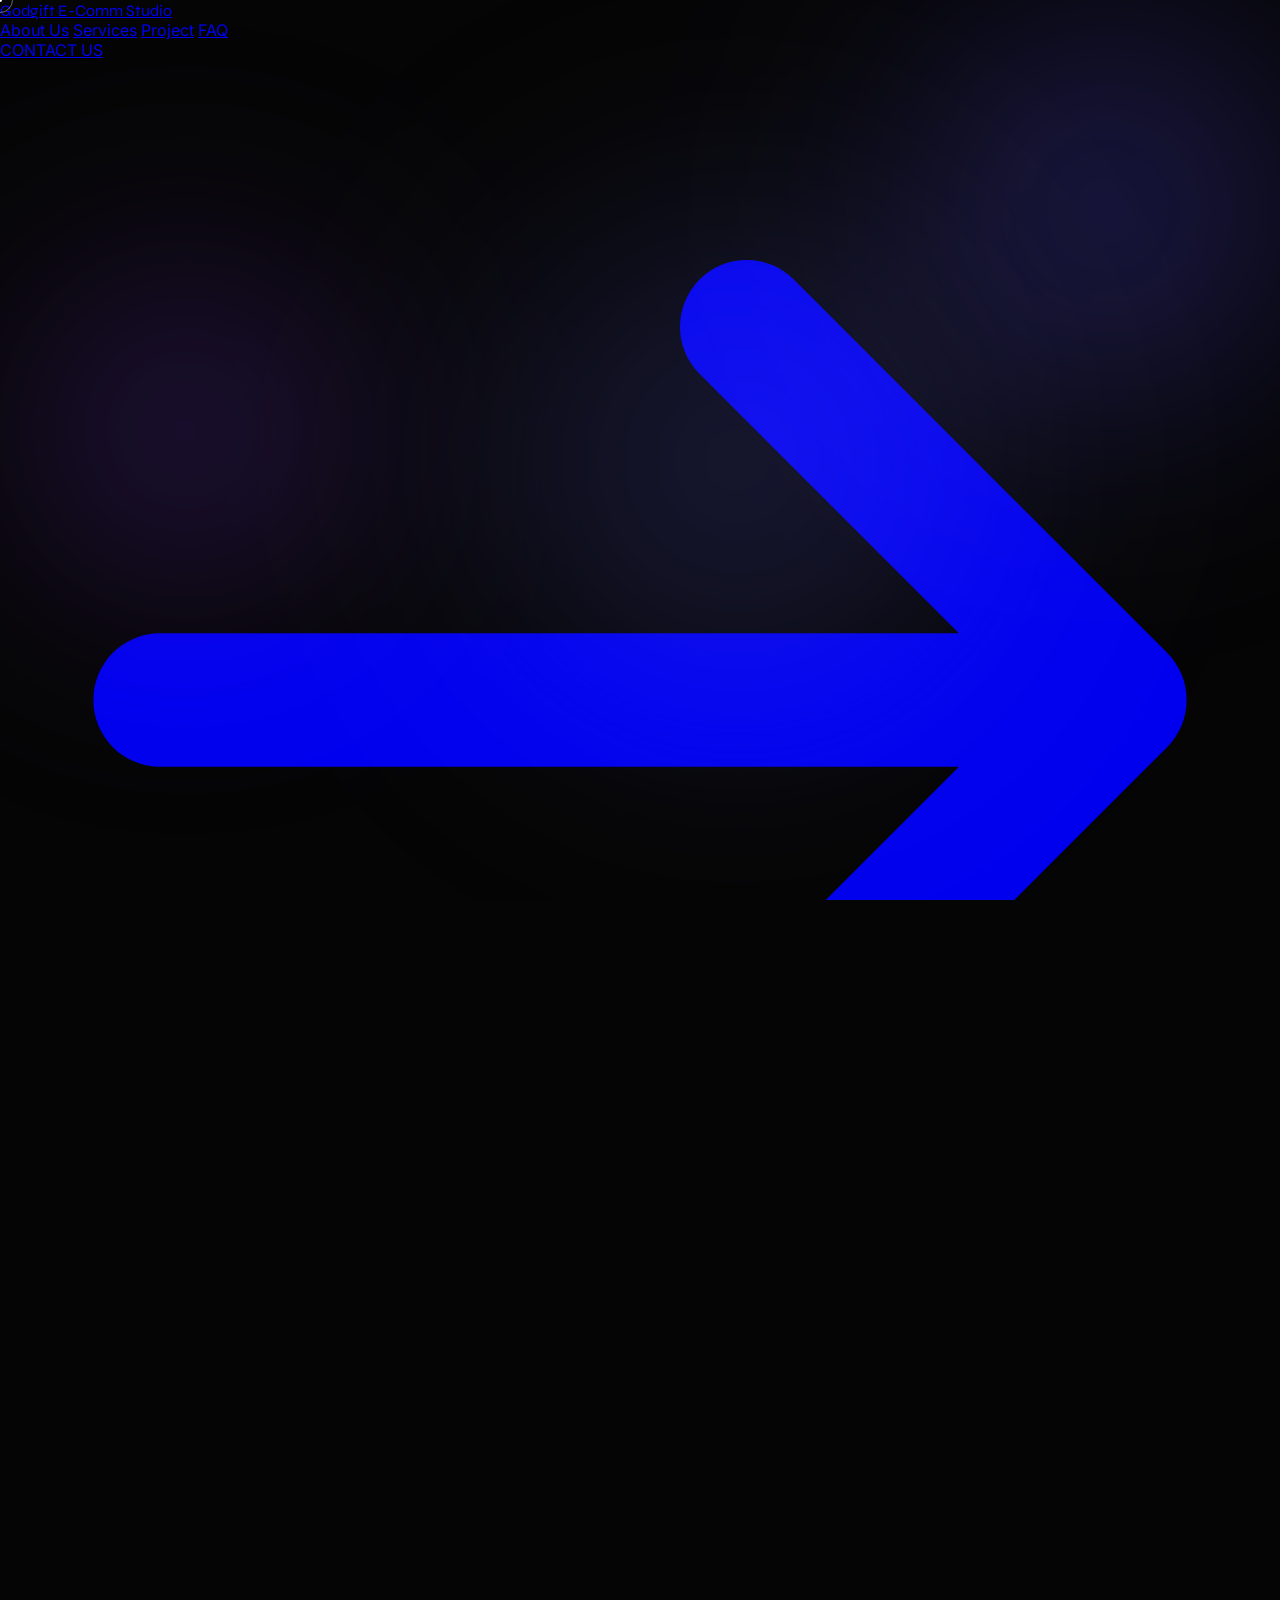
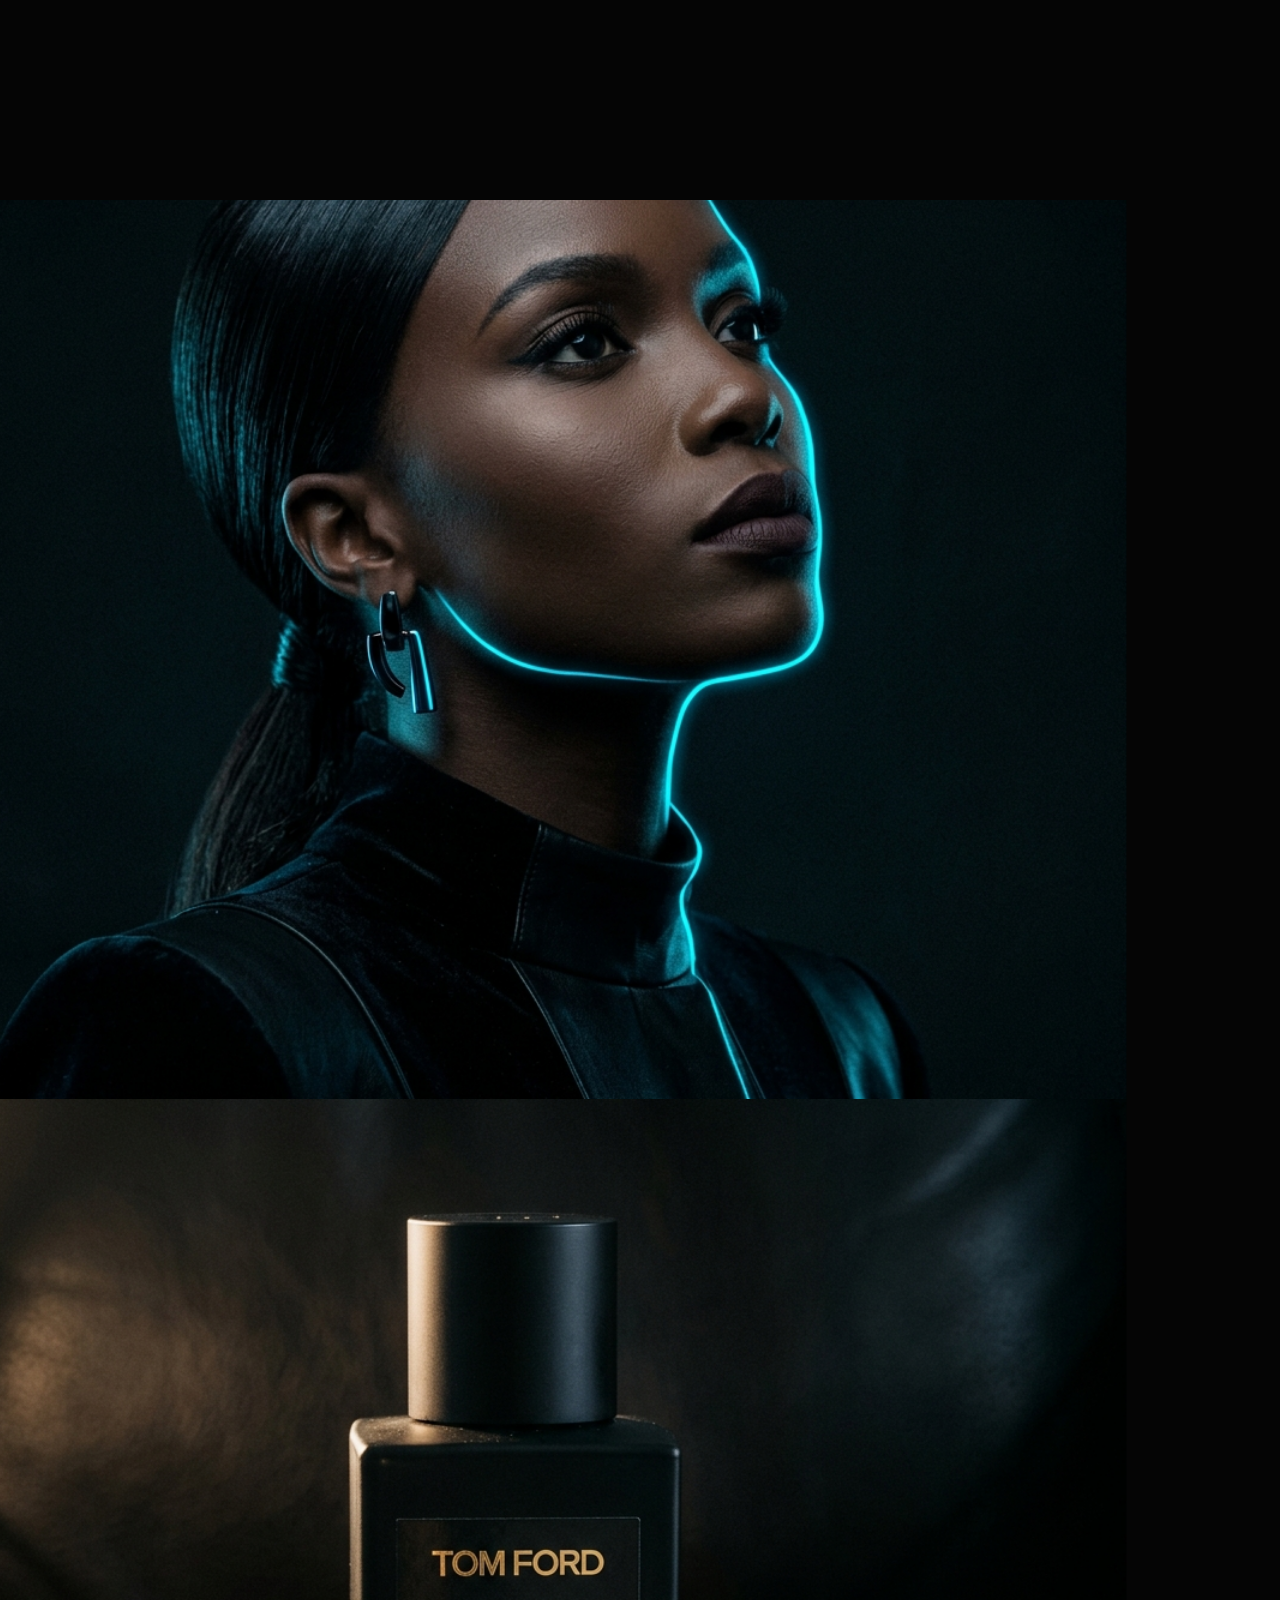
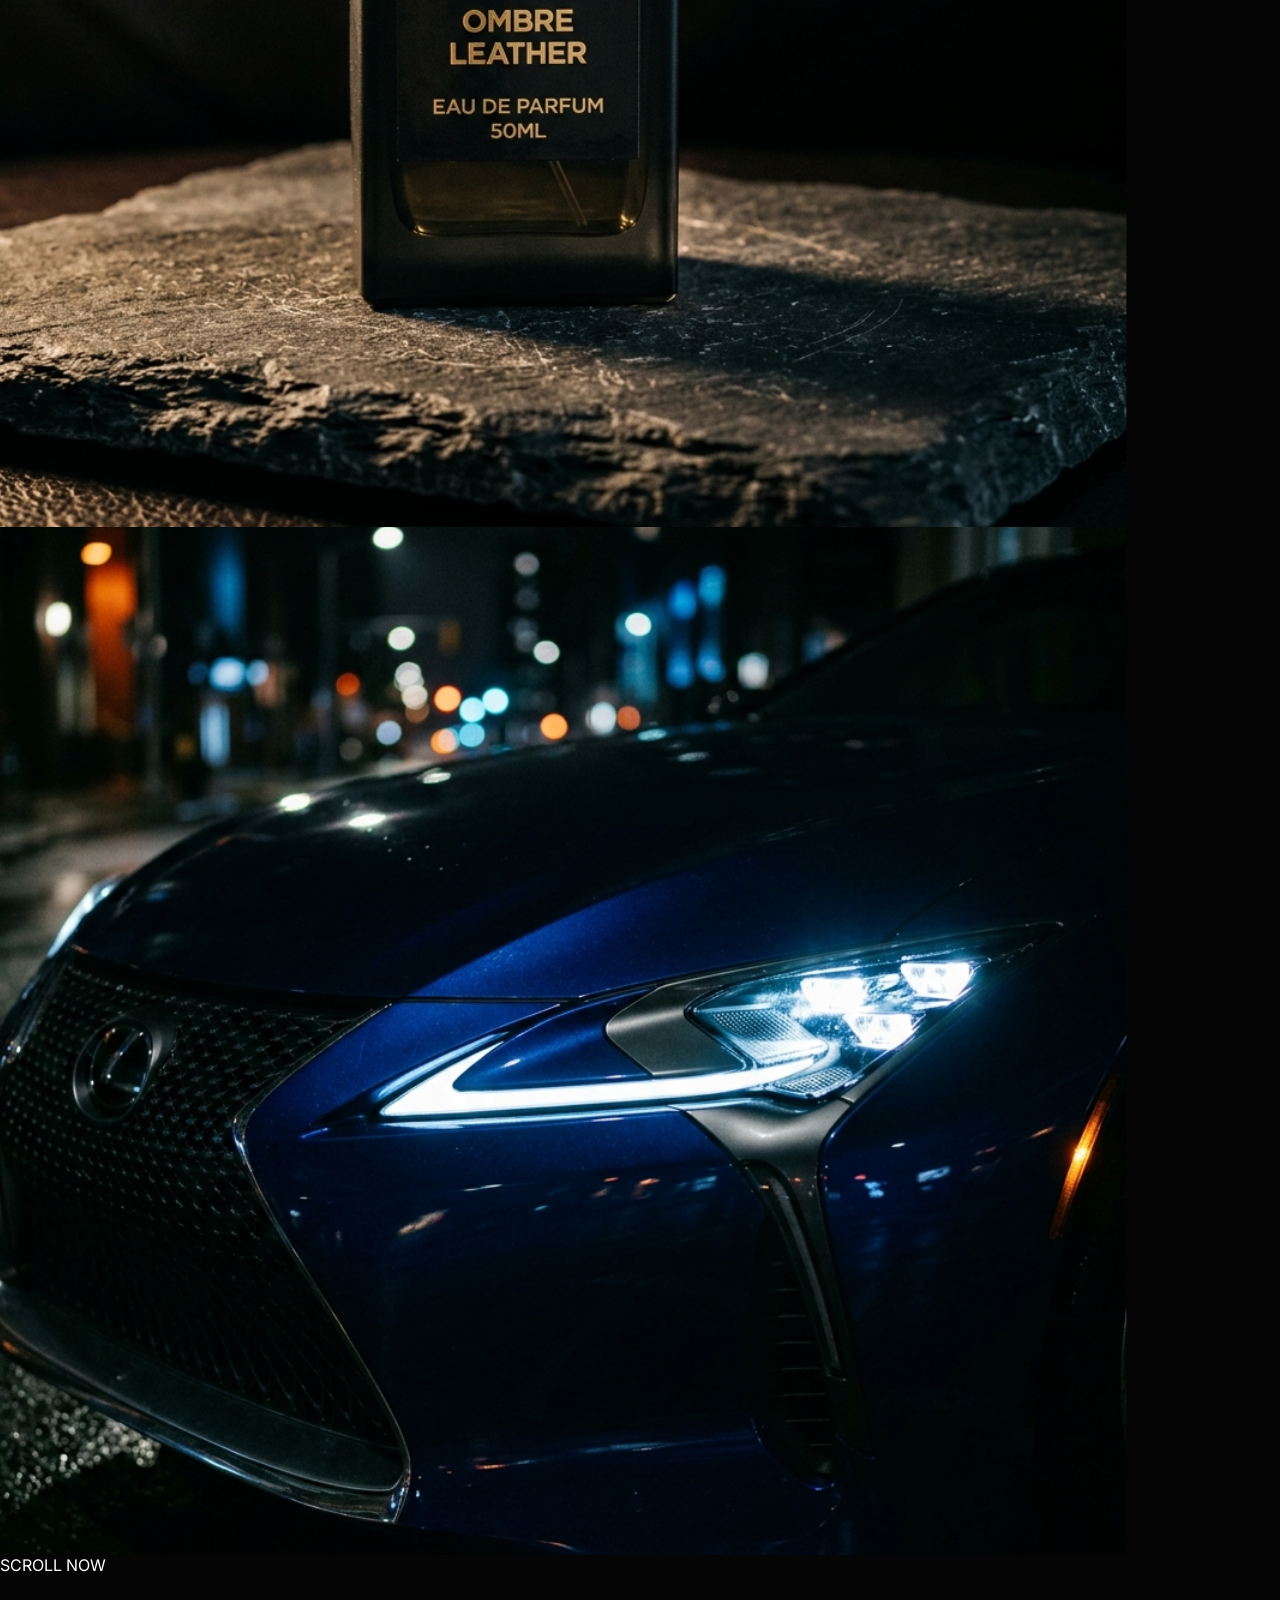
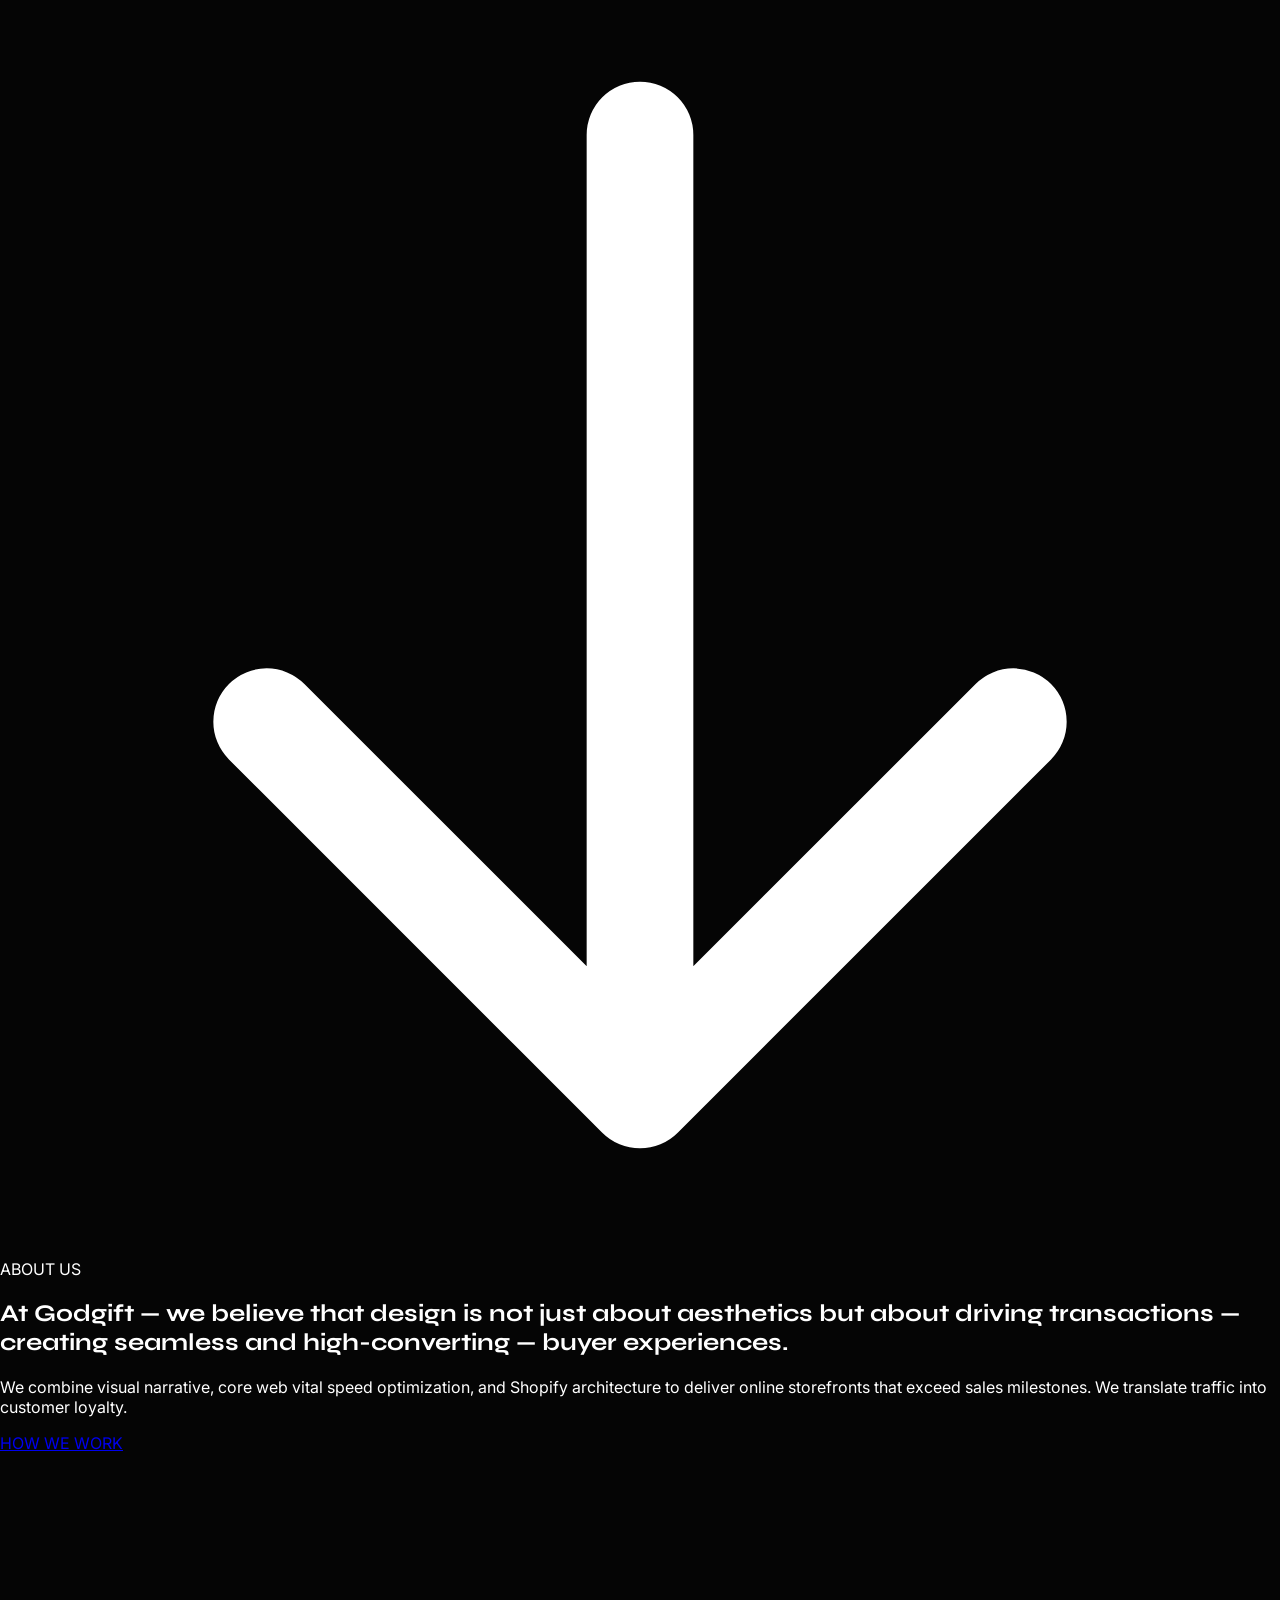
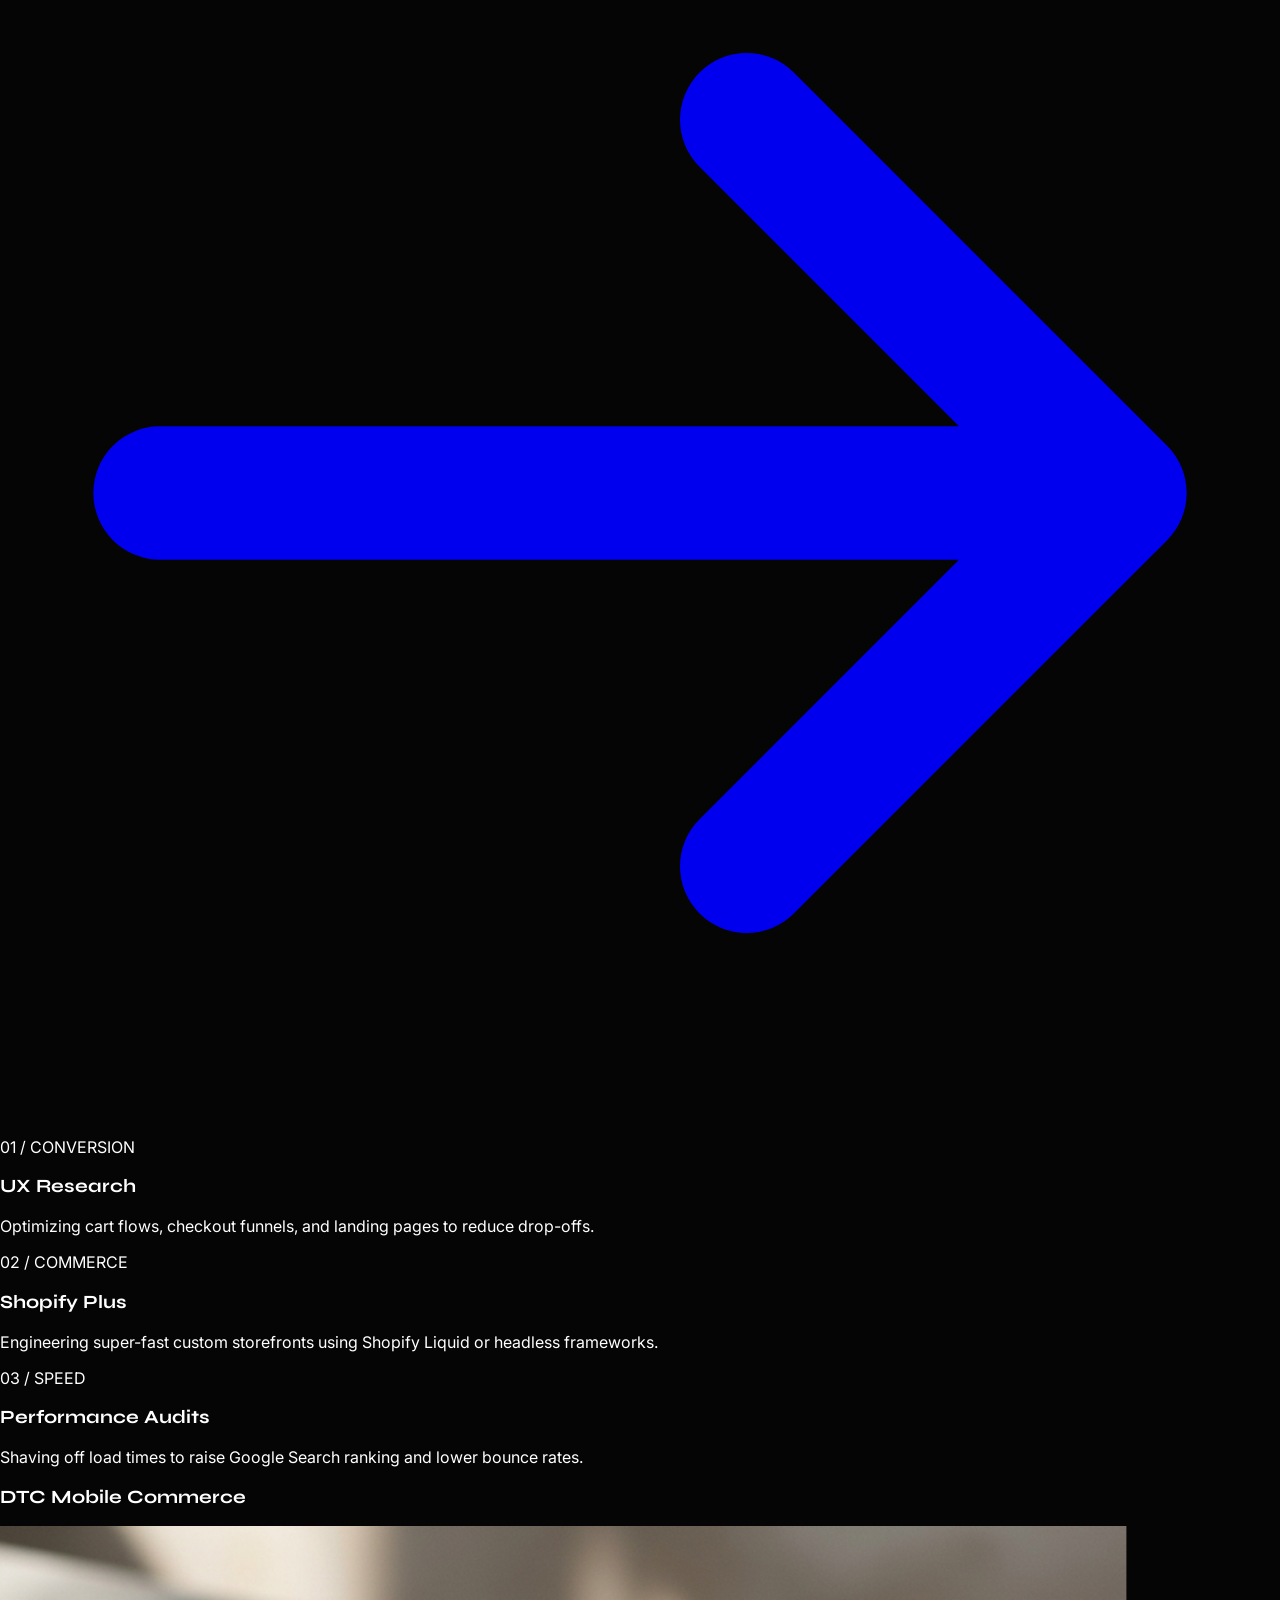
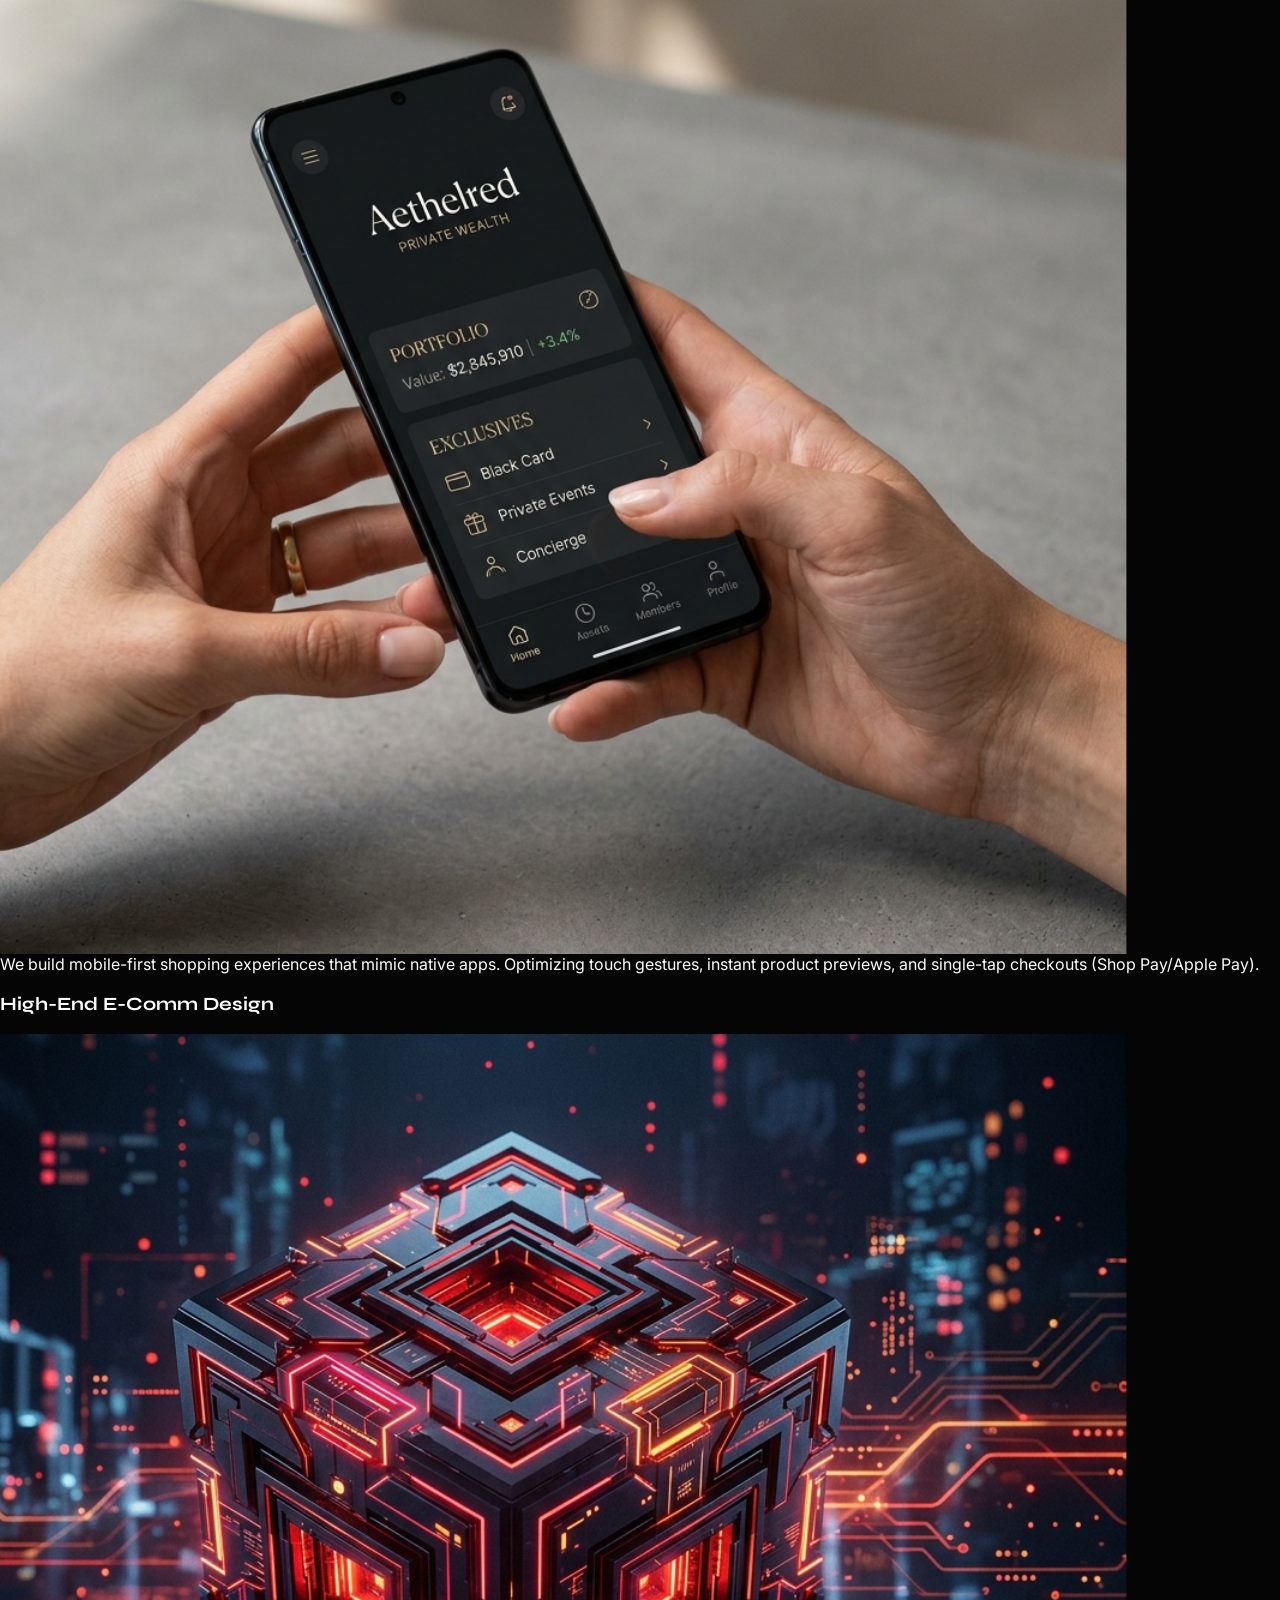
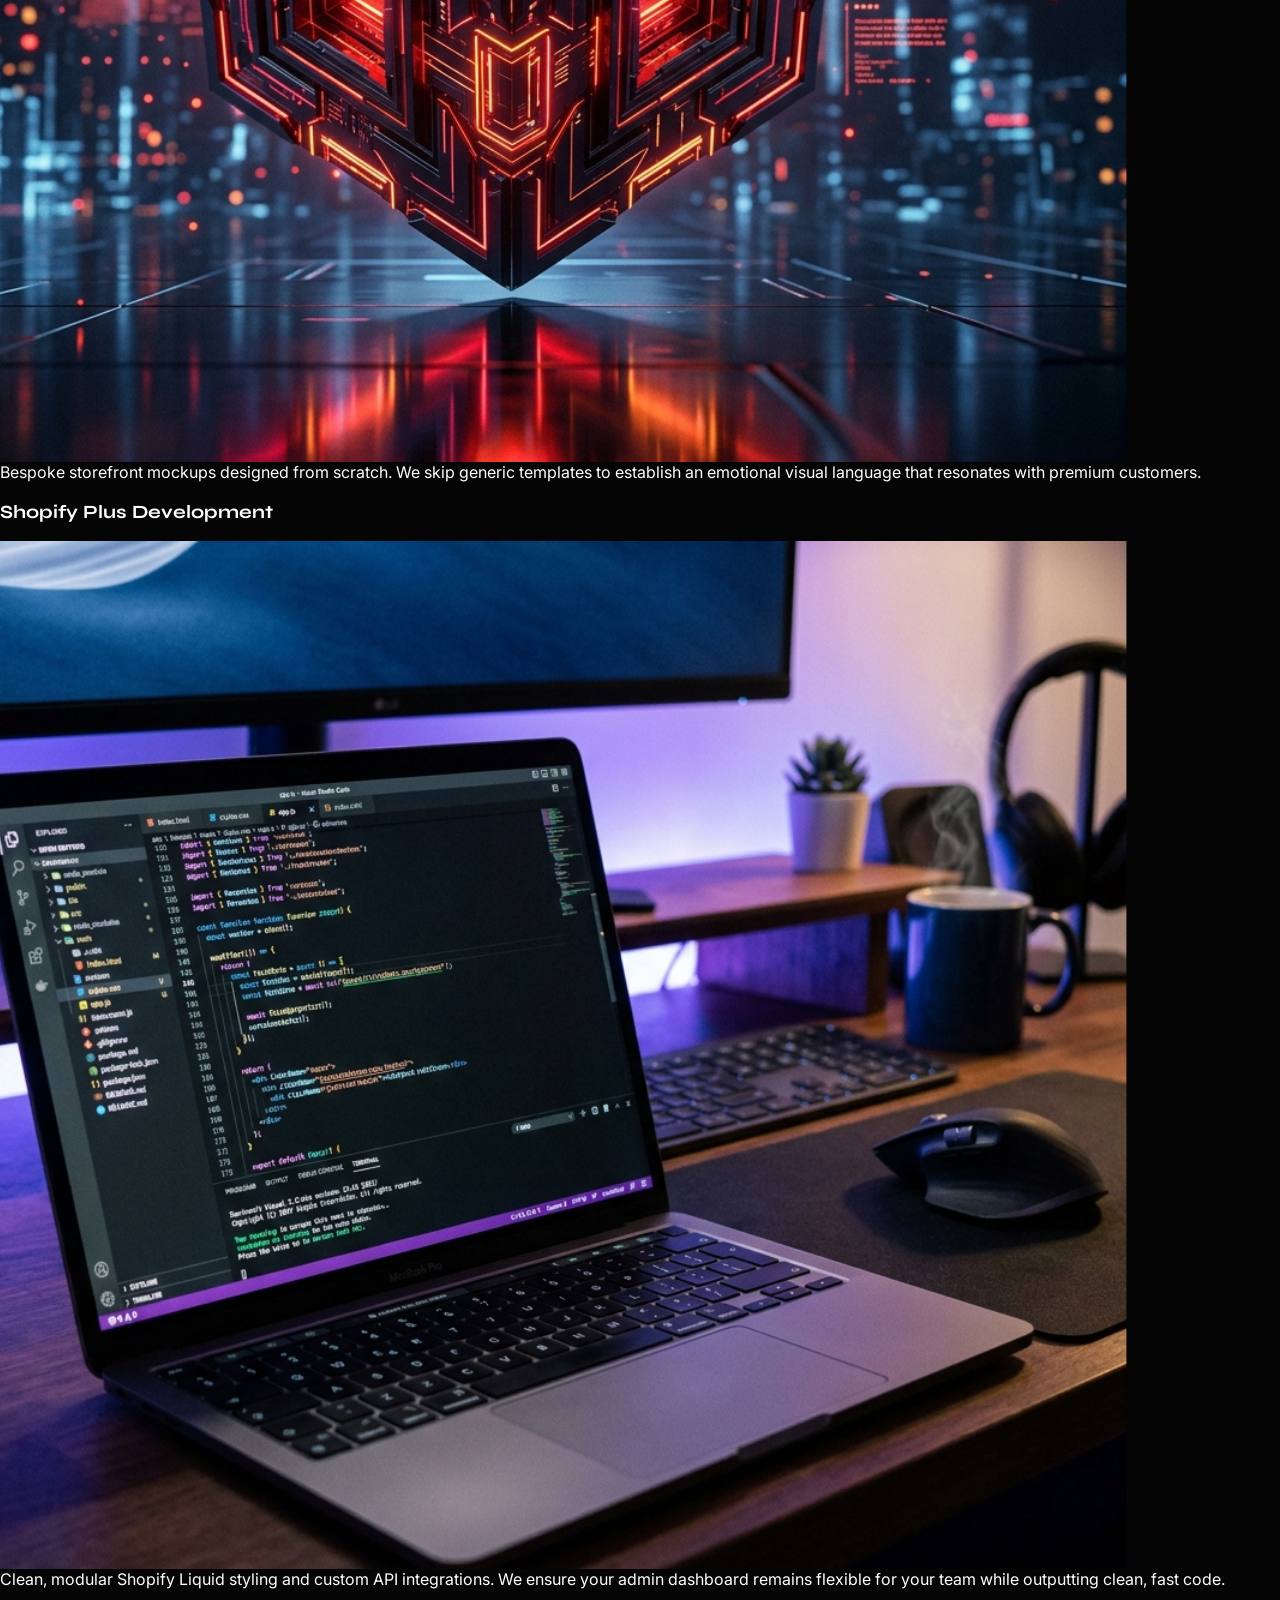
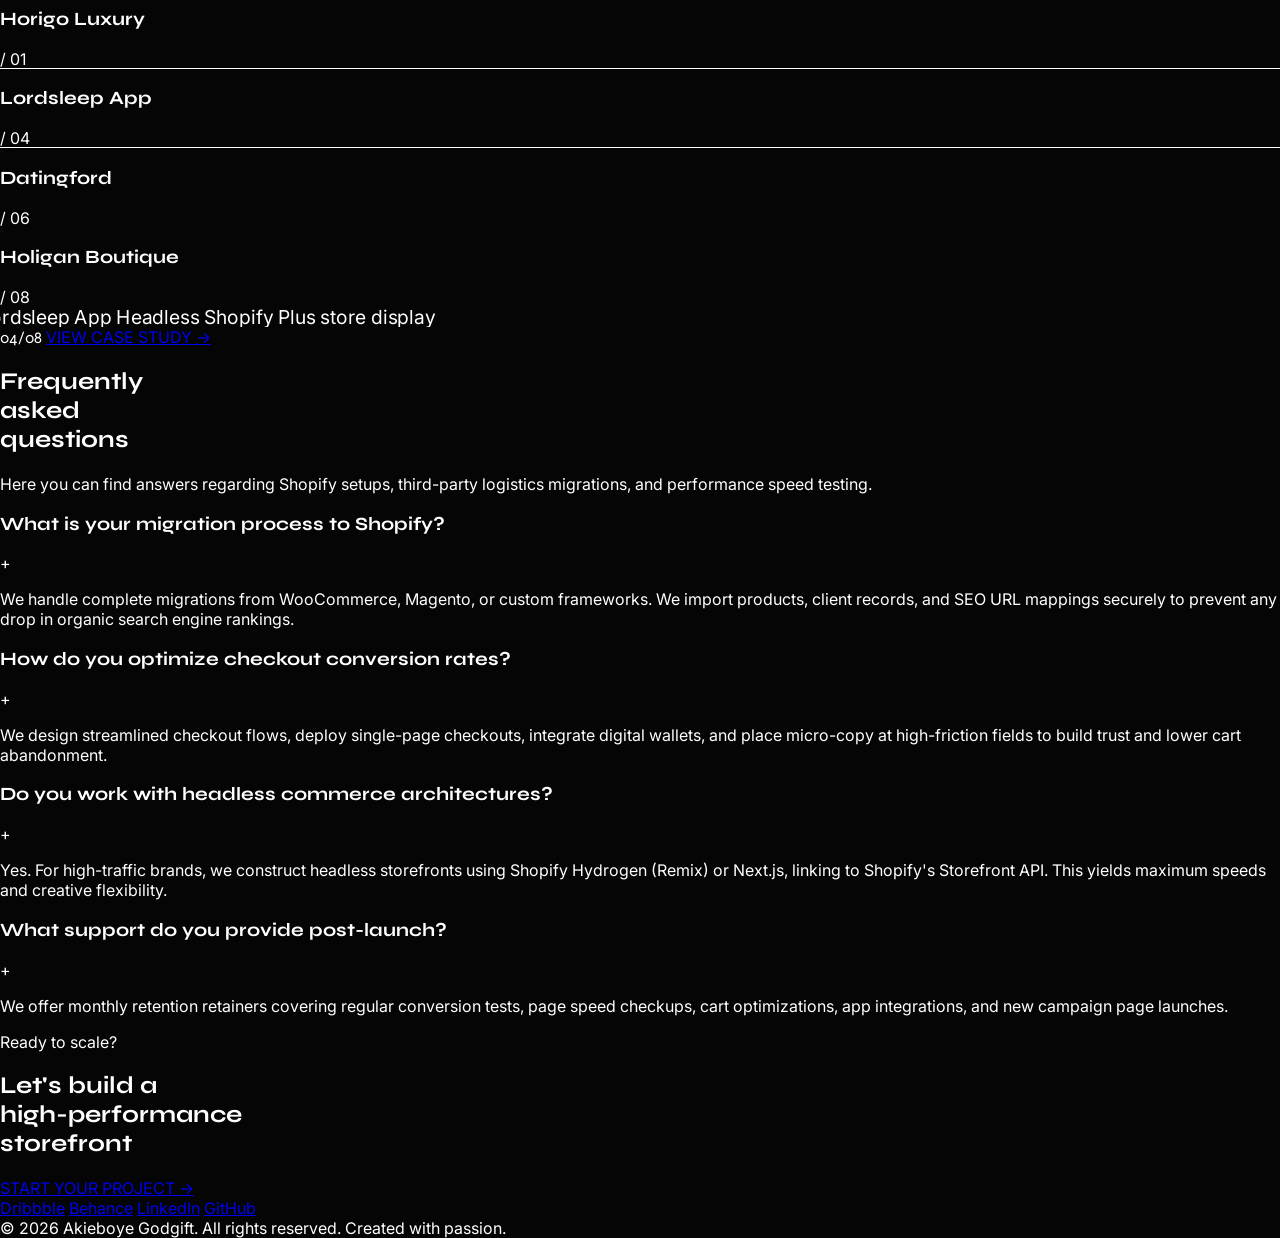
==== index.html @ bf7b695b "all" ====
<!DOCTYPE html>
<html lang="en" class="lenis-smooth">
<head>
  <meta charset="UTF-8">
  <meta name="viewport" content="width=device-width, initial-scale=1.0">
  <title>Akieboye Godgift | High-Conversion E-Commerce Design & Development</title>
  <meta name="description" content="Portfolio of Akieboye Godgift, a premium digital designer & developer crafting high-performance, conversion-optimized DTC e-commerce storefronts on Shopify Plus and headless architectures.">
  
  <!-- Canonical SEO Link -->
  <link rel="canonical" href="https://godgift.design/index.html">

  <!-- Open Graph / Facebook -->
  <meta property="og:type" content="website">
  <meta property="og:url" content="https://godgift.design/">
  <meta property="og:title" content="Akieboye Godgift | High-Conversion E-Commerce Design & Development">
  <meta property="og:description" content="Crafting bespoke Shopify Plus and custom headless storefronts that drive customer retention, boost average order value (AOV), and load instantly.">
  <meta property="og:image" content="assets/images/lexus_headlights.png">

  <!-- Twitter -->
  <meta property="twitter:card" content="summary_large_image">
  <meta property="twitter:url" content="https://godgift.design/">
  <meta property="twitter:title" content="Akieboye Godgift | E-Commerce Storefront Designer & Developer">
  <meta property="twitter:description" content="Crafting bespoke Shopify Plus and custom headless storefronts that drive customer retention, boost average order value (AOV), and load instantly.">
  <meta property="twitter:image" content="assets/images/lexus_headlights.png">

  <!-- JSON-LD ProfessionalService Schema Markup -->
  <script type="application/ld+json">
    {
      "@context": "https://schema.org",
      "@type": "ProfessionalService",
      "name": "Akieboye Godgift | E-Commerce Design & Development",
      "image": "https://godgift.design/assets/images/lexus_headlights.png",
      "@id": "https://godgift.design",
      "url": "https://godgift.design",
      "telephone": "+2349000000000",
      "address": {
        "@type": "PostalAddress",
        "streetAddress": "Vgc Peninsula, Lekki",
        "addressLocality": "Lagos",
        "addressCountry": "NG"
      },
      "openingHoursSpecification": {
        "@type": "OpeningHoursSpecification",
        "dayOfWeek": ["Monday", "Tuesday", "Wednesday", "Thursday", "Friday"],
        "opens": "09:00",
        "closes": "18:00"
      },
      "sameAs": [
        "https://github.com",
        "https://linkedin.com",
        "https://dribbble.com",
        "https://behance.net"
      ]
    }
  </script>

  <!-- JSON-LD WebSite Schema Markup -->
  <script type="application/ld+json">
    {
      "@context": "https://schema.org",
      "@type": "WebSite",
      "url": "https://godgift.design/",
      "name": "Akieboye Godgift",
      "potentialAction": {
        "@type": "SearchAction",
        "target": "https://godgift.design/search?q={search_term_string}",
        "query-input": "required name=search_term_string"
      }
    }
  </script>

  <!-- Tailwind CSS CDN -->
  <script src="https://cdn.tailwindcss.com"></script>
  <script>
    tailwind.config = {
      theme: {
        extend: {
          colors: {
            darkBg: '#050505',
            cardBg: '#121214',
            accentViolet: '#5b21b6',
            accentIndigo: '#4338ca',
            textMuted: '#94a3b8',
          },
          fontFamily: {
            sans: ['Inter', 'sans-serif'],
            syne: ['Syne', 'sans-serif'],
          }
        }
      }
    }
  </script>
  
  <!-- Custom Styles -->
  <link rel="stylesheet" href="assets/css/custom.css">
</head>
<body class="bg-darkBg text-white antialiased">

  <!-- Custom Cursor -->
  <div class="custom-cursor hidden md:block"></div>
  <div class="custom-cursor-dot hidden md:block"></div>

  <!-- Page Loader Curtain -->
  <div class="page-transition-curtain"></div>

  <!-- Global Header -->
  <header class="fixed top-0 left-0 w-full z-50 px-6 py-6 md:px-12 flex justify-between items-center mix-blend-difference">
    <a href="index.html" class="nav-transition-link font-syne text-xl font-bold tracking-tight text-white hover:opacity-80 transition-opacity">
      Godgift <span class="text-[9px] font-mono tracking-widest text-textMuted block md:inline md:ml-2 uppercase">E-Comm Studio</span>
    </a>
    
    <!-- Desktop Navigation -->
    <nav class="hidden md:flex items-center space-x-8 text-sm font-medium">
      <a href="about.html" class="nav-transition-link text-white hover:text-textMuted transition-colors">About Us</a>
      <a href="services.html" class="nav-transition-link text-white hover:text-textMuted transition-colors">Services</a>
      <a href="projects.html" class="nav-transition-link text-white hover:text-textMuted transition-colors">Project</a>
      <a href="faq.html" class="nav-transition-link text-white hover:text-textMuted transition-colors">FAQ</a>
    </nav>

    <div class="hidden md:block">
      <a href="contact.html" class="nav-transition-link bg-white text-darkBg px-5 py-2.5 rounded-full text-xs font-semibold uppercase tracking-wider hover:bg-opacity-95 transition-all flex items-center gap-2 group">
        CONTACT US 
        <svg class="w-3.5 h-3.5 transform group-hover:translate-x-1 transition-transform" fill="none" stroke="currentColor" viewBox="0 0 24 24">
          <path stroke-linecap="round" stroke-linejoin="round" stroke-width="2.5" d="M14 5l7 7m0 0l-7 7m7-7H3"></path>
        </svg>
      </a>
    </div>

    <!-- Mobile Hamburger Menu Button -->
    <button id="menu-btn" class="md:hidden flex flex-col justify-between w-6 h-5 z-50 focus:outline-none" aria-label="Toggle Menu">
      <span class="menu-line w-full h-[2px] bg-white transition-all origin-left"></span>
      <span class="menu-line w-full h-[2px] bg-white transition-all"></span>
      <span class="menu-line w-full h-[2px] bg-white transition-all origin-left"></span>
    </button>
  </header>

  <!-- Mobile Menu Panel -->
  <div id="mobile-menu" class="fixed top-0 right-0 w-full h-full bg-darkBg z-40 transform translate-x-full flex flex-col justify-center px-12 md:hidden">
    <nav class="flex flex-col space-y-6 text-3xl font-syne font-bold mb-12">
      <a href="about.html" class="nav-transition-link text-white hover:text-accentViolet transition-colors">About Us</a>
      <a href="services.html" class="nav-transition-link text-white hover:text-accentViolet transition-colors">Services</a>
      <a href="projects.html" class="nav-transition-link text-white hover:text-accentViolet transition-colors">Project</a>
      <a href="faq.html" class="nav-transition-link text-white hover:text-accentViolet transition-colors">FAQ</a>
      <a href="contact.html" class="nav-transition-link text-white hover:text-accentViolet transition-colors">Contact Us</a>
    </nav>
    <div>
      <p class="text-xs text-textMuted uppercase tracking-wider mb-2">Let's Partner</p>
      <a href="mailto:hello@godgift.design" class="text-lg font-medium text-white hover:underline">hello@godgift.design</a>
    </div>
  </div>

  <!-- Hero Section -->
  <section class="relative min-h-screen flex flex-col justify-between pt-36 pb-12 px-6 md:px-12 overflow-hidden bg-gradient-to-b from-darkBg to-white text-darkBg">
    <!-- Floating Mesh Gradients (Placed inside container) -->
    <div class="mesh-gradient-container">
      <div class="mesh-blob mesh-blob-1"></div>
      <div class="mesh-blob mesh-blob-2"></div>
      <div class="mesh-blob mesh-blob-3"></div>
    </div>

    <!-- Upper row of Hero -->
    <div class="relative z-10 w-full flex flex-col md:flex-row justify-between items-start md:items-center mt-6">
      <!-- Main Header Text -->
      <div class="max-w-3xl">
        <h1 class="text-white text-5xl md:text-8xl font-bold leading-[0.9] tracking-tight mb-8">
          Crafting<br>
          conversion<br>
          <span class="text-textMuted opacity-80">through<br>commerce</span>
        </h1>
      </div>
      
      <!-- Right Subtext -->
      <div class="md:max-w-xs text-right self-end md:self-auto text-xs text-textMuted font-medium tracking-wide leading-relaxed uppercase max-w-[200px] mb-8 md:mb-0">
        We build bespoke Shopify and custom commerce platforms that scale revenue.
      </div>
    </div>

    <!-- Bottom elements of Hero -->
    <div class="relative z-10 w-full flex flex-col md:flex-row justify-between items-center border-t border-white/10 pt-10 mt-12 gap-8 md:gap-0">
      <!-- Left stack of avatars -->
      <div class="flex items-center gap-4 self-start md:self-auto">
        <div class="flex -space-x-3 overflow-hidden">
          <img class="inline-block h-10 w-10 rounded-full ring-2 ring-darkBg object-cover" src="https://images.unsplash.com/photo-1534528741775-53994a69daeb?auto=format&fit=crop&w=150&h=150&q=80" alt="DTC Brand Owner avatar" loading="lazy">
          <img class="inline-block h-10 w-10 rounded-full ring-2 ring-darkBg object-cover" src="https://images.unsplash.com/photo-1507003211169-0a1dd7228f2d?auto=format&fit=crop&w=150&h=150&q=80" alt="E-commerce specialist avatar" loading="lazy">
          <img class="inline-block h-10 w-10 rounded-full ring-2 ring-darkBg object-cover" src="https://images.unsplash.com/photo-1494790108377-be9c29b29330?auto=format&fit=crop&w=150&h=150&q=80" alt="Shopify developer avatar" loading="lazy">
          <img class="inline-block h-10 w-10 rounded-full ring-2 ring-darkBg object-cover" src="https://images.unsplash.com/photo-1500648767791-00dcc994a43e?auto=format&fit=crop&w=150&h=150&q=80" alt="Marketing manager avatar" loading="lazy">
        </div>
      </div>

      <!-- Action: EXPLORE STOREFRONTS -->
      <div class="self-start md:self-auto">
        <a href="projects.html" class="nav-transition-link text-xs font-bold uppercase tracking-wider border-b-2 border-white pb-1 hover:border-accentViolet transition-colors text-white">
          EXPLORE STOREFRONTS
        </a>
      </div>

      <!-- Middle: Interactive mini thumbnails -->
      <div class="flex items-center gap-3">
        <div class="reveal-mask w-20 h-12 rounded bg-cardBg cursor-pointer">
          <img class="w-full h-full object-cover opacity-80 hover:opacity-100 transition-opacity" src="assets/images/lampro_portrait.png" alt="Datingford subscription app UI design" loading="lazy">
        </div>
        <div class="reveal-mask w-20 h-12 rounded bg-cardBg cursor-pointer">
          <img class="w-full h-full object-cover opacity-80 hover:opacity-100 transition-opacity" src="assets/images/ombre_perfume.png" alt="Holigan luxury brand checkout page design" loading="lazy">
        </div>
        <div class="reveal-mask w-20 h-12 rounded bg-cardBg cursor-pointer">
          <img class="w-full h-full object-cover opacity-80 hover:opacity-100 transition-opacity" src="assets/images/lexus_headlights.png" alt="Horigo car parts custom e-commerce shop" loading="lazy">
        </div>
      </div>

      <!-- Right Scroll Trigger action -->
      <div class="flex items-center gap-3 cursor-pointer group" onclick="lenis.scrollTo('#about-section')">
        <span class="text-xs font-bold uppercase tracking-wider text-white group-hover:text-accentViolet transition-colors">
          SCROLL NOW
        </span>
        <div class="w-9 h-9 rounded-full border border-white/20 flex items-center justify-center group-hover:border-white transition-colors">
          <svg class="w-4 h-4 text-white transform group-hover:translate-y-0.5 transition-transform" fill="none" stroke="currentColor" viewBox="0 0 24 24">
            <path stroke-linecap="round" stroke-linejoin="round" stroke-width="2" d="M19 14l-7 7m0 0l-7-7m7 7V3"></path>
          </svg>
        </div>
      </div>
    </div>
  </section>

  <!-- Section 2: About Us (White Theme) -->
  <section id="about-section" class="theme-light bg-white text-darkBg py-24 md:py-36 px-6 md:px-12 relative z-10">
    <div class="max-w-7xl mx-auto">
      <div class="grid grid-cols-1 lg:grid-cols-12 gap-12 md:gap-24">
        
        <!-- Left Column: Label -->
        <div class="lg:col-span-3">
          <span class="text-xs font-bold tracking-widest uppercase border-b-2 border-darkBg pb-1">ABOUT US</span>
        </div>

        <!-- Middle Column: Headline & Bio -->
        <div class="lg:col-span-6 flex flex-col justify-between">
          <div class="mb-16">
            <h2 class="reveal-text text-3xl md:text-5xl font-bold leading-tight tracking-tight text-darkBg mb-8">
              At Godgift — we believe that design is not just about aesthetics but about driving transactions — creating seamless and high-converting — buyer experiences.
            </h2>
            <p class="fade-up text-base text-gray-600 leading-relaxed max-w-md">
              We combine visual narrative, core web vital speed optimization, and Shopify architecture to deliver online storefronts that exceed sales milestones. We translate traffic into customer loyalty.
            </p>
          </div>
          <div>
            <a href="about.html" class="nav-transition-link inline-flex items-center gap-2 text-xs font-bold uppercase tracking-wider border-b-2 border-darkBg pb-1 hover:text-accentViolet hover:border-accentViolet transition-colors">
              HOW WE WORK
              <svg class="w-3.5 h-3.5" fill="none" stroke="currentColor" viewBox="0 0 24 24">
                <path stroke-linecap="round" stroke-linejoin="round" stroke-width="2.5" d="M14 5l7 7m0 0l-7 7m7-7H3"></path>
              </svg>
            </a>
          </div>
        </div>

        <!-- Right Column: Visual stacked cards -->
        <div class="lg:col-span-3 flex flex-col space-y-4">
          <div class="fade-up border border-gray-200 p-6 rounded-lg bg-gray-50/50 hover:shadow-lg transition-all duration-300 transform hover:-translate-y-1">
            <span class="text-xs text-textMuted block mb-2 font-mono">01 / CONVERSION</span>
            <h3 class="font-bold text-lg mb-1">UX Research</h3>
            <p class="text-xs text-gray-500">Optimizing cart flows, checkout funnels, and landing pages to reduce drop-offs.</p>
          </div>
          <div class="fade-up border border-gray-200 p-6 rounded-lg bg-gray-50/50 hover:shadow-lg transition-all duration-300 transform hover:-translate-y-1">
            <span class="text-xs text-textMuted block mb-2 font-mono">02 / COMMERCE</span>
            <h3 class="font-bold text-lg mb-1">Shopify Plus</h3>
            <p class="text-xs text-gray-500">Engineering super-fast custom storefronts using Shopify Liquid or headless frameworks.</p>
          </div>
          <div class="fade-up border border-gray-200 p-6 rounded-lg bg-gray-50/50 hover:shadow-lg transition-all duration-300 transform hover:-translate-y-1">
            <span class="text-xs text-textMuted block mb-2 font-mono">03 / SPEED</span>
            <h3 class="font-bold text-lg mb-1">Performance Audits</h3>
            <p class="text-xs text-gray-500">Shaving off load times to raise Google Search ranking and lower bounce rates.</p>
          </div>
        </div>

      </div>
    </div>
  </section>

  <!-- Section 3: Services (White Theme Continued) -->
  <section class="theme-light bg-white text-darkBg pb-24 md:pb-36 px-6 md:px-12 relative z-10 border-t border-gray-100">
    <div class="max-w-7xl mx-auto">
      <div class="flex flex-col space-y-12">
        
        <!-- Mobile App Design Card -->
        <div class="fade-up flex flex-col md:flex-row justify-between items-center py-10 border-b border-gray-200 group hover:bg-gray-50/50 px-4 transition-colors rounded-lg">
          <div class="md:w-1/4 mb-4 md:mb-0">
            <h3 class="font-syne text-2xl font-bold tracking-tight">DTC Mobile Commerce</h3>
          </div>
          <div class="w-full md:w-1/3 mb-6 md:mb-0 flex justify-center">
            <div class="reveal-mask w-48 h-36 rounded-lg overflow-hidden bg-gray-100 shadow-md transform group-hover:scale-105 transition-transform duration-500">
              <img class="w-full h-full object-cover" src="assets/images/mobile_showcase.png" alt="DTC Mobile Commerce mockup displaying a luxury checkout app" loading="lazy">
            </div>
          </div>
          <div class="md:w-1/3 text-xs text-gray-500 leading-relaxed">
            We build mobile-first shopping experiences that mimic native apps. Optimizing touch gestures, instant product previews, and single-tap checkouts (Shop Pay/Apple Pay).
          </div>
        </div>

        <!-- Website Design Card -->
        <div class="fade-up flex flex-col md:flex-row justify-between items-center py-10 border-b border-gray-200 group hover:bg-gray-50/50 px-4 transition-colors rounded-lg">
          <div class="md:w-1/4 mb-4 md:mb-0">
            <h3 class="font-syne text-2xl font-bold tracking-tight">High-End E-Comm Design</h3>
          </div>
          <div class="w-full md:w-1/3 mb-6 md:mb-0 flex justify-center">
            <div class="reveal-mask w-48 h-36 rounded-lg overflow-hidden bg-gray-100 shadow-md transform group-hover:scale-105 transition-transform duration-500">
              <img class="w-full h-full object-cover" src="assets/images/website_showcase.png" alt="3D rendering for premium e-commerce site headers" loading="lazy">
            </div>
          </div>
          <div class="md:w-1/3 text-xs text-gray-500 leading-relaxed">
            Bespoke storefront mockups designed from scratch. We skip generic templates to establish an emotional visual language that resonates with premium customers.
          </div>
        </div>

        <!-- Development Card -->
        <div class="fade-up flex flex-col md:flex-row justify-between items-center py-10 border-b border-gray-200 group hover:bg-gray-50/50 px-4 transition-colors rounded-lg">
          <div class="md:w-1/4 mb-4 md:mb-0">
            <h3 class="font-syne text-2xl font-bold tracking-tight">Shopify Plus Development</h3>
          </div>
          <div class="w-full md:w-1/3 mb-6 md:mb-0 flex justify-center">
            <div class="reveal-mask w-48 h-36 rounded-lg overflow-hidden bg-gray-100 shadow-md transform group-hover:scale-105 transition-transform duration-500">
              <img class="w-full h-full object-cover" src="assets/images/code_showcase.png" alt="Custom Shopify Liquid code display" loading="lazy">
            </div>
          </div>
          <div class="md:w-1/3 text-xs text-gray-500 leading-relaxed">
            Clean, modular Shopify Liquid styling and custom API integrations. We ensure your admin dashboard remains flexible for your team while outputting clean, fast code.
          </div>
        </div>

      </div>
    </div>
  </section>

  <!-- Section 4: Projects (Dark Theme / Violet Accent) -->
  <section class="bg-darkBg text-white py-24 md:py-36 px-6 md:px-12 relative z-10 border-t border-white/5">
    <div class="max-w-7xl mx-auto">
      <div class="grid grid-cols-1 lg:grid-cols-12 gap-12 items-center">
        
        <!-- Left: Interactive project names list -->
        <div class="lg:col-span-6 space-y-6">
          <div class="project-item cursor-pointer py-4 border-b border-white/10 group flex justify-between items-center text-textMuted active" data-index="01" data-image="assets/images/lexus_headlights.png">
            <h3 class="font-syne text-3xl md:text-5xl font-bold group-hover:text-white transition-colors">Horigo Luxury</h3>
            <span class="font-mono text-sm opacity-50 group-hover:opacity-100 transition-opacity">/ 01</span>
          </div>

          <div class="project-item cursor-pointer py-4 border-b border-white/10 group flex justify-between items-center text-white active" data-index="04" data-image="https://images.unsplash.com/photo-1607604276583-eef5d076aa5f?auto=format&fit=crop&w=800&q=80">
            <h3 class="font-syne text-3xl md:text-5xl font-bold group-hover:text-white transition-colors">Lordsleep App</h3>
            <span class="font-mono text-sm opacity-50 group-hover:opacity-100 transition-opacity">/ 04</span>
          </div>

          <div class="project-item cursor-pointer py-4 border-b border-white/10 group flex justify-between items-center text-textMuted" data-index="06" data-image="assets/images/lampro_portrait.png">
            <h3 class="font-syne text-3xl md:text-5xl font-bold group-hover:text-white transition-colors">Datingford</h3>
            <span class="font-mono text-sm opacity-50 group-hover:opacity-100 transition-opacity">/ 06</span>
          </div>

          <div class="project-item cursor-pointer py-4 border-b border-white/10 group flex justify-between items-center text-textMuted" data-index="08" data-image="assets/images/ombre_perfume.png">
            <h3 class="font-syne text-3xl md:text-5xl font-bold group-hover:text-white transition-colors">Holigan Boutique</h3>
            <span class="font-mono text-sm opacity-50 group-hover:opacity-100 transition-opacity">/ 08</span>
          </div>
        </div>

        <!-- Right: Animated Featured Image Card -->
        <div class="lg:col-span-6 flex flex-col items-center justify-center relative">
          <div class="reveal-mask aspect-[4/3] w-full max-w-lg rounded-2xl overflow-hidden bg-cardBg border border-white/10 shadow-2xl relative group">
            <img id="project-featured-image" class="w-full h-full object-cover opacity-90 group-hover:scale-105 transition-transform duration-700" src="https://images.unsplash.com/photo-1607604276583-eef5d076aa5f?auto=format&fit=crop&w=800&q=80" alt="Lordsleep App Headless Shopify Plus store display" loading="lazy">
            <div class="absolute inset-0 bg-gradient-to-t from-darkBg/60 to-transparent opacity-60 pointer-events-none"></div>
          </div>
          
          <!-- Bottom index display -->
          <div class="w-full max-w-lg flex justify-between items-center mt-6 px-2">
            <span id="project-index-text" class="font-syne font-bold text-sm tracking-widest text-textMuted">04/08</span>
            <a href="projects.html" class="nav-transition-link text-xs font-semibold uppercase tracking-wider text-white hover:text-accentViolet border-b border-white/30 hover:border-accentViolet pb-0.5 transition-colors">
              VIEW CASE STUDY →
            </a>
          </div>
        </div>

      </div>
    </div>
  </section>

  <!-- Section 5: Frequently Asked Questions (FAQ) -->
  <section class="bg-darkBg text-white py-24 md:py-36 px-6 md:px-12 relative z-10 border-t border-white/5">
    <div class="max-w-7xl mx-auto">
      <div class="grid grid-cols-1 lg:grid-cols-12 gap-12">
        
        <!-- Left: Text -->
        <div class="lg:col-span-4">
          <h2 class="font-syne text-4xl md:text-5xl font-bold tracking-tight mb-6">
            Frequently<br>asked<br>questions
          </h2>
          <p class="text-textMuted text-xs max-w-[240px] leading-relaxed">
            Here you can find answers regarding Shopify setups, third-party logistics migrations, and performance speed testing.
          </p>
        </div>

        <!-- Right: Accordions -->
        <div class="lg:col-span-8 flex flex-col space-y-6">
          
          <!-- Accordion Item 1 -->
          <div class="faq-item border-b border-white/10 pb-6 cursor-pointer group" onclick="toggleFaq(this)">
            <div class="flex justify-between items-center">
              <h3 class="font-syne font-semibold text-lg md:text-xl text-white group-hover:text-accentViolet transition-colors">
                What is your migration process to Shopify?
              </h3>
              <div class="faq-icon transform transition-transform duration-300 w-6 h-6 flex items-center justify-center border border-white/20 rounded-full text-white">
                +
              </div>
            </div>
            <div class="faq-answer max-h-0 overflow-hidden transition-all duration-500 ease-in-out">
              <p class="text-sm text-textMuted pt-4 leading-relaxed">
                We handle complete migrations from WooCommerce, Magento, or custom frameworks. We import products, client records, and SEO URL mappings securely to prevent any drop in organic search engine rankings.
              </p>
            </div>
          </div>

          <!-- Accordion Item 2 -->
          <div class="faq-item border-b border-white/10 pb-6 cursor-pointer group" onclick="toggleFaq(this)">
            <div class="flex justify-between items-center">
              <h3 class="font-syne font-semibold text-lg md:text-xl text-white group-hover:text-accentViolet transition-colors">
                How do you optimize checkout conversion rates?
              </h3>
              <div class="faq-icon transform transition-transform duration-300 w-6 h-6 flex items-center justify-center border border-white/20 rounded-full text-white">
                +
              </div>
            </div>
            <div class="faq-answer max-h-0 overflow-hidden transition-all duration-500 ease-in-out">
              <p class="text-sm text-textMuted pt-4 leading-relaxed">
                We design streamlined checkout flows, deploy single-page checkouts, integrate digital wallets, and place micro-copy at high-friction fields to build trust and lower cart abandonment.
              </p>
            </div>
          </div>

          <!-- Accordion Item 3 -->
          <div class="faq-item border-b border-white/10 pb-6 cursor-pointer group" onclick="toggleFaq(this)">
            <div class="flex justify-between items-center">
              <h3 class="font-syne font-semibold text-lg md:text-xl text-white group-hover:text-accentViolet transition-colors">
                Do you work with headless commerce architectures?
              </h3>
              <div class="faq-icon transform transition-transform duration-300 w-6 h-6 flex items-center justify-center border border-white/20 rounded-full text-white">
                +
              </div>
            </div>
            <div class="faq-answer max-h-0 overflow-hidden transition-all duration-500 ease-in-out">
              <p class="text-sm text-textMuted pt-4 leading-relaxed">
                Yes. For high-traffic brands, we construct headless storefronts using Shopify Hydrogen (Remix) or Next.js, linking to Shopify's Storefront API. This yields maximum speeds and creative flexibility.
              </p>
            </div>
          </div>

          <!-- Accordion Item 4 -->
          <div class="faq-item border-b border-white/10 pb-6 cursor-pointer group" onclick="toggleFaq(this)">
            <div class="flex justify-between items-center">
              <h3 class="font-syne font-semibold text-lg md:text-xl text-white group-hover:text-accentViolet transition-colors">
                What support do you provide post-launch?
              </h3>
              <div class="faq-icon transform transition-transform duration-300 w-6 h-6 flex items-center justify-center border border-white/20 rounded-full text-white">
                +
              </div>
            </div>
            <div class="faq-answer max-h-0 overflow-hidden transition-all duration-500 ease-in-out">
              <p class="text-sm text-textMuted pt-4 leading-relaxed">
                We offer monthly retention retainers covering regular conversion tests, page speed checkups, cart optimizations, app integrations, and new campaign page launches.
              </p>
            </div>
          </div>

        </div>

      </div>
    </div>
  </section>

  <!-- Global Footer / Contact Call-to-Action -->
  <footer class="bg-[#050505] text-white py-24 px-6 md:px-12 relative z-10 border-t border-white/5">
    <div class="max-w-7xl mx-auto flex flex-col justify-between h-full space-y-16">
      
      <!-- Call to Action -->
      <div class="flex flex-col md:flex-row justify-between items-start md:items-center gap-8">
        <div>
          <span class="text-xs text-textMuted font-mono block mb-2 uppercase">Ready to scale?</span>
          <h2 class="font-syne text-4xl md:text-7xl font-bold tracking-tight">
            Let's build a<br>high-performance<br>storefront
          </h2>
        </div>
        <div>
          <a href="contact.html" class="nav-transition-link inline-block bg-white text-darkBg font-bold px-10 py-5 rounded-full hover:bg-opacity-95 hover:scale-105 transition-all text-sm uppercase tracking-wider">
            START YOUR PROJECT →
          </a>
        </div>
      </div>

      <!-- Links & Copyright Row -->
      <div class="border-t border-white/10 pt-10 flex flex-col md:flex-row justify-between text-xs text-textMuted gap-6 md:gap-0">
        <div class="flex gap-8">
          <a href="#" class="hover:text-white transition-colors">Dribbble</a>
          <a href="#" class="hover:text-white transition-colors">Behance</a>
          <a href="#" class="hover:text-white transition-colors">LinkedIn</a>
          <a href="#" class="hover:text-white transition-colors">GitHub</a>
        </div>
        <div>
          © 2026 Akieboye Godgift. All rights reserved. Created with passion.
        </div>
      </div>

    </div>
  </footer>

  <!-- Script dependencies -->
  <!-- GSAP CDN -->
  <script src="https://cdnjs.cloudflare.com/ajax/libs/gsap/3.12.5/gsap.min.js"></script>
  <script src="https://cdnjs.cloudflare.com/ajax/libs/gsap/3.12.5/ScrollTrigger.min.js"></script>
  <!-- Lenis CDN -->
  <script src="https://unpkg.com/@studio-freight/lenis@1.0.34/dist/lenis.min.js"></script>
  <!-- Main Script -->
  <script src="assets/js/main.js"></script>

  <!-- FAQ Accordion Helper Script -->
  <script>
    function toggleFaq(el) {
      const answer = el.querySelector('.faq-answer');
      const icon = el.querySelector('.faq-icon');
      
      if (answer.style.maxHeight && answer.style.maxHeight !== '0px') {
        answer.style.maxHeight = '0px';
        icon.style.transform = 'rotate(0deg)';
        icon.textContent = '+';
      } else {
        // close all other FAQ items first
        const allItems = document.querySelectorAll('.faq-item');
        allItems.forEach((item) => {
          const itemAnswer = item.querySelector('.faq-answer');
          const itemIcon = item.querySelector('.faq-icon');
          itemAnswer.style.maxHeight = '0px';
          itemIcon.style.transform = 'rotate(0deg)';
          itemIcon.textContent = '+';
        });

        answer.style.maxHeight = answer.scrollHeight + 'px';
        icon.style.transform = 'rotate(45deg)';
        icon.textContent = '×';
      }
    }
  </script>
</body>
</html>
---- assets/css/custom.css ----
@import url('https://fonts.googleapis.com/css2?family=Inter:wght@300;400;500;600;700&family=Syne:wght@500;700;800&display=swap');

:root {
  --font-sans: 'Inter', sans-serif;
  --font-syne: 'Syne', sans-serif;
}

body {
  font-family: var(--font-sans);
  background-color: #050505;
  color: #ffffff;
  overflow-x: hidden;
  margin: 0;
  padding: 0;
}

h1, h2, h3, h4, .font-syne {
  font-family: var(--font-syne);
}

/* Custom Scrollbar */
::-webkit-scrollbar {
  width: 6px;
}
::-webkit-scrollbar-track {
  background: #050505;
}
::-webkit-scrollbar-thumb {
  background: #1e1b4b;
  border-radius: 3px;
}
::-webkit-scrollbar-thumb:hover {
  background: #4338ca;
}

/* Custom Cursor */
.custom-cursor {
  width: 24px;
  height: 24px;
  border: 1px solid rgba(255, 255, 255, 0.4);
  border-radius: 50%;
  position: fixed;
  transform: translate(-50%, -50%);
  pointer-events: none;
  z-index: 9999;
  transition: width 0.3s, height 0.3s, background-color 0.3s, border-color 0.3s;
  transition-timing-function: cubic-bezier(0.25, 1, 0.5, 1);
}

.custom-cursor-dot {
  width: 4px;
  height: 4px;
  background-color: #ffffff;
  border-radius: 50%;
  position: fixed;
  transform: translate(-50%, -50%);
  pointer-events: none;
  z-index: 9999;
}

.cursor-hover {
  width: 50px;
  height: 50px;
  background-color: rgba(255, 255, 255, 0.1);
  border-color: #ffffff;
}

.cursor-dark-theme {
  border-color: rgba(0, 0, 0, 0.4);
}
.cursor-dark-theme-dot {
  background-color: #000000;
}

/* Floating Mesh Gradient Background */
.mesh-gradient-container {
  position: absolute;
  top: 0;
  left: 0;
  width: 100%;
  height: 100%;
  overflow: hidden;
  z-index: 0;
  pointer-events: none;
}

.mesh-blob {
  position: absolute;
  border-radius: 50%;
  filter: blur(100px);
  opacity: 0.6;
  mix-blend-mode: screen;
  animation: float-gradient 25s infinite alternate ease-in-out;
}

.mesh-blob-1 {
  width: 600px;
  height: 600px;
  background: radial-gradient(circle, rgba(79, 70, 229, 0.6) 0%, rgba(0, 0, 0, 0) 70%);
  top: -10%;
  right: -10%;
  animation-duration: 20s;
}

.mesh-blob-2 {
  width: 500px;
  height: 500px;
  background: radial-gradient(circle, rgba(124, 58, 237, 0.5) 0%, rgba(0, 0, 0, 0) 70%);
  top: 20%;
  left: -5%;
  animation-duration: 28s;
  animation-delay: -5s;
}

.mesh-blob-3 {
  width: 700px;
  height: 700px;
  background: radial-gradient(circle, rgba(99, 102, 241, 0.4) 0%, rgba(0, 0, 0, 0) 75%);
  bottom: 10%;
  right: 15%;
  animation-duration: 32s;
  animation-delay: -10s;
}

@keyframes float-gradient {
  0% {
    transform: translate(0, 0) scale(1) rotate(0deg);
  }
  33% {
    transform: translate(50px, -80px) scale(1.1) rotate(120deg);
  }
  66% {
    transform: translate(-40px, 60px) scale(0.9) rotate(240deg);
  }
  100% {
    transform: translate(0, 0) scale(1) rotate(360deg);
  }
}

/* Lenis Scroll Smoothness CSS */
html.lenis {
  height: auto;
}
.lenis-smooth {
  scroll-behavior: auto !important;
}
.lenis-smooth [data-lenis-prevent] {
  overscroll-behavior: contain;
}
.lenis-stopped {
  overflow: hidden;
}
.lenis-scrolling iframe {
  pointer-events: none;
}

/* Image reveal clip masks */
.reveal-mask {
  overflow: hidden;
  position: relative;
}

.reveal-mask img {
  transform: scale(1.2);
  transition: transform 1.2s cubic-bezier(0.25, 1, 0.5, 1);
}

.reveal-mask:hover img {
  transform: scale(1.05);
}

/* Hover effects for project list */
.project-item {
  position: relative;
  transition: color 0.3s ease;
}

.project-item::after {
  content: '';
  position: absolute;
  left: 0;
  bottom: 0;
  width: 0;
  height: 1px;
  background-color: currentColor;
  transition: width 0.3s ease;
}

.project-item.active::after, .project-item:hover::after {
  width: 100%;
}

/* Page Loader / Transition Screen */
.page-transition-curtain {
  position: fixed;
  top: 0;
  left: 0;
  width: 100%;
  height: 100%;
  background-color: #050505;
  z-index: 99999;
  transform: translateY(100%);
  pointer-events: none;
}

/* Text slide up mask */
.text-mask {
  overflow: hidden;
  display: inline-block;
  vertical-align: bottom;
}

.text-slide-up {
  display: inline-block;
  transform: translateY(100%);
}
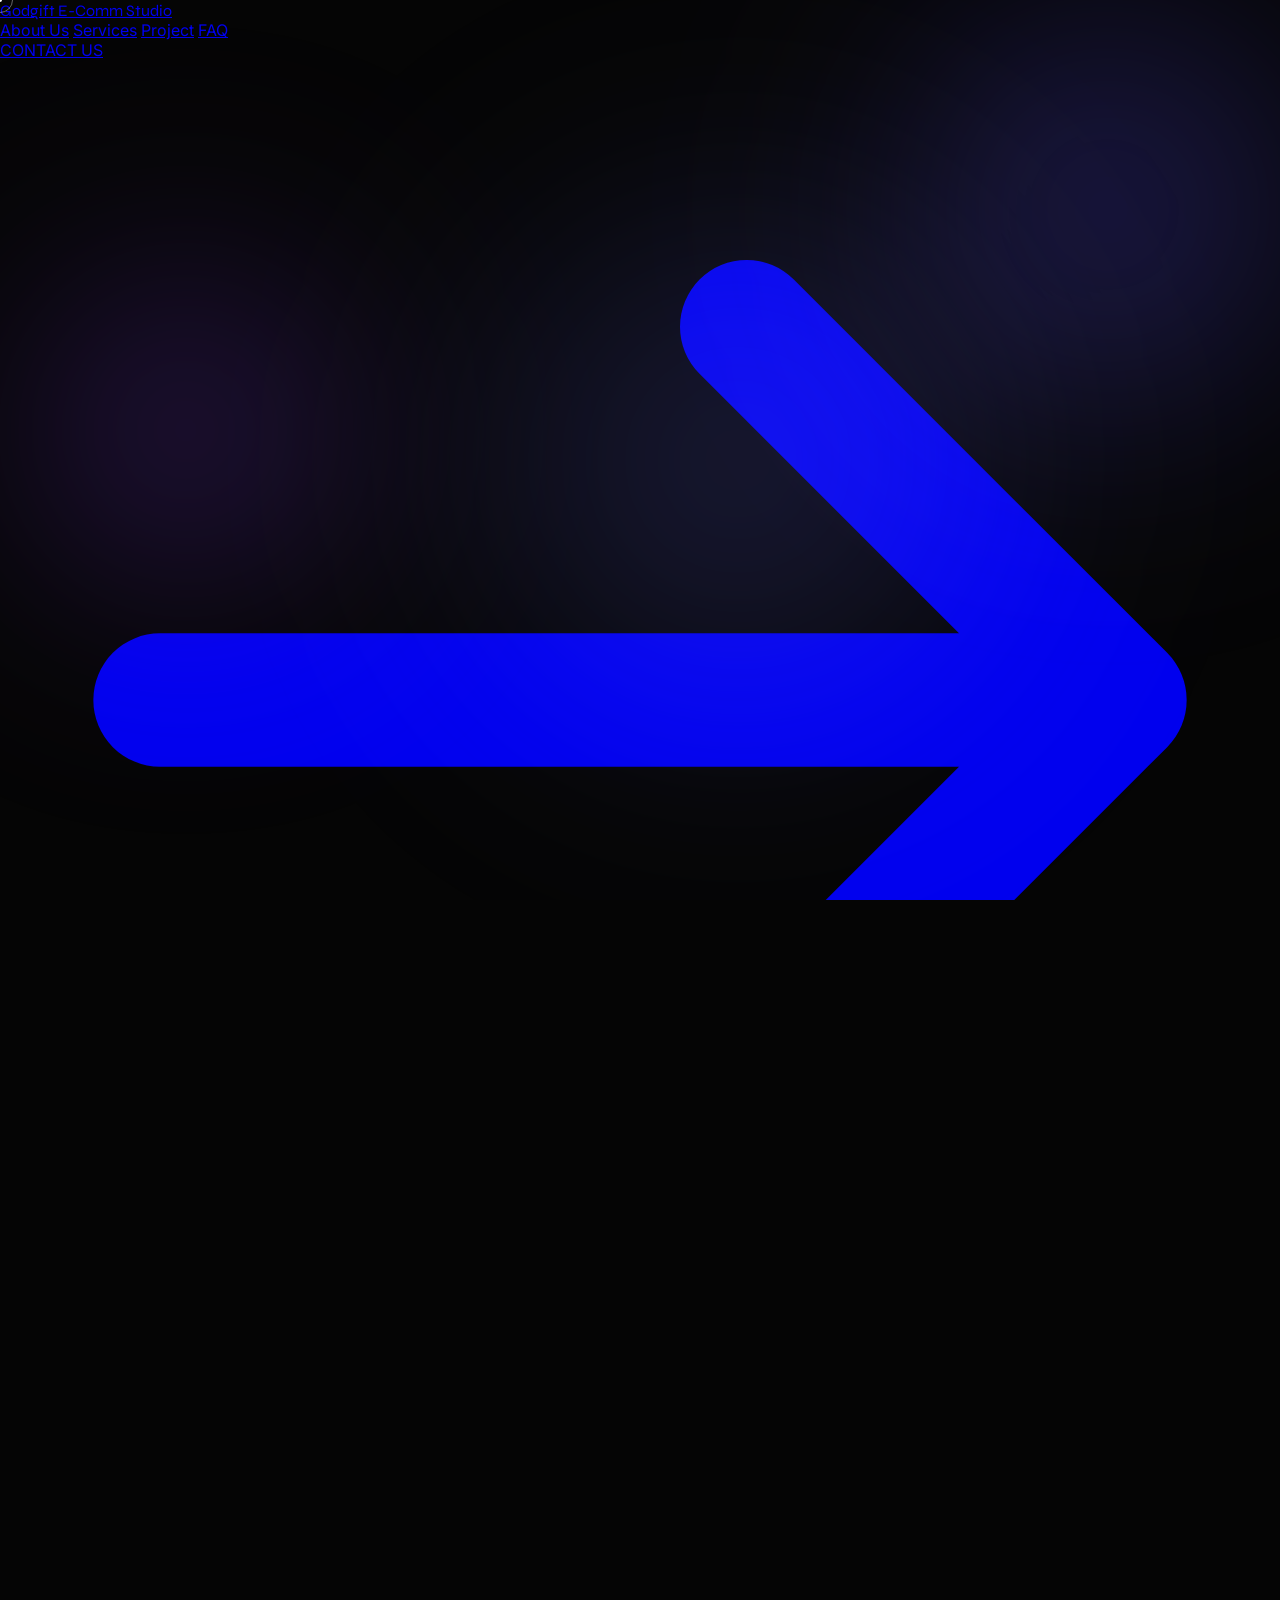
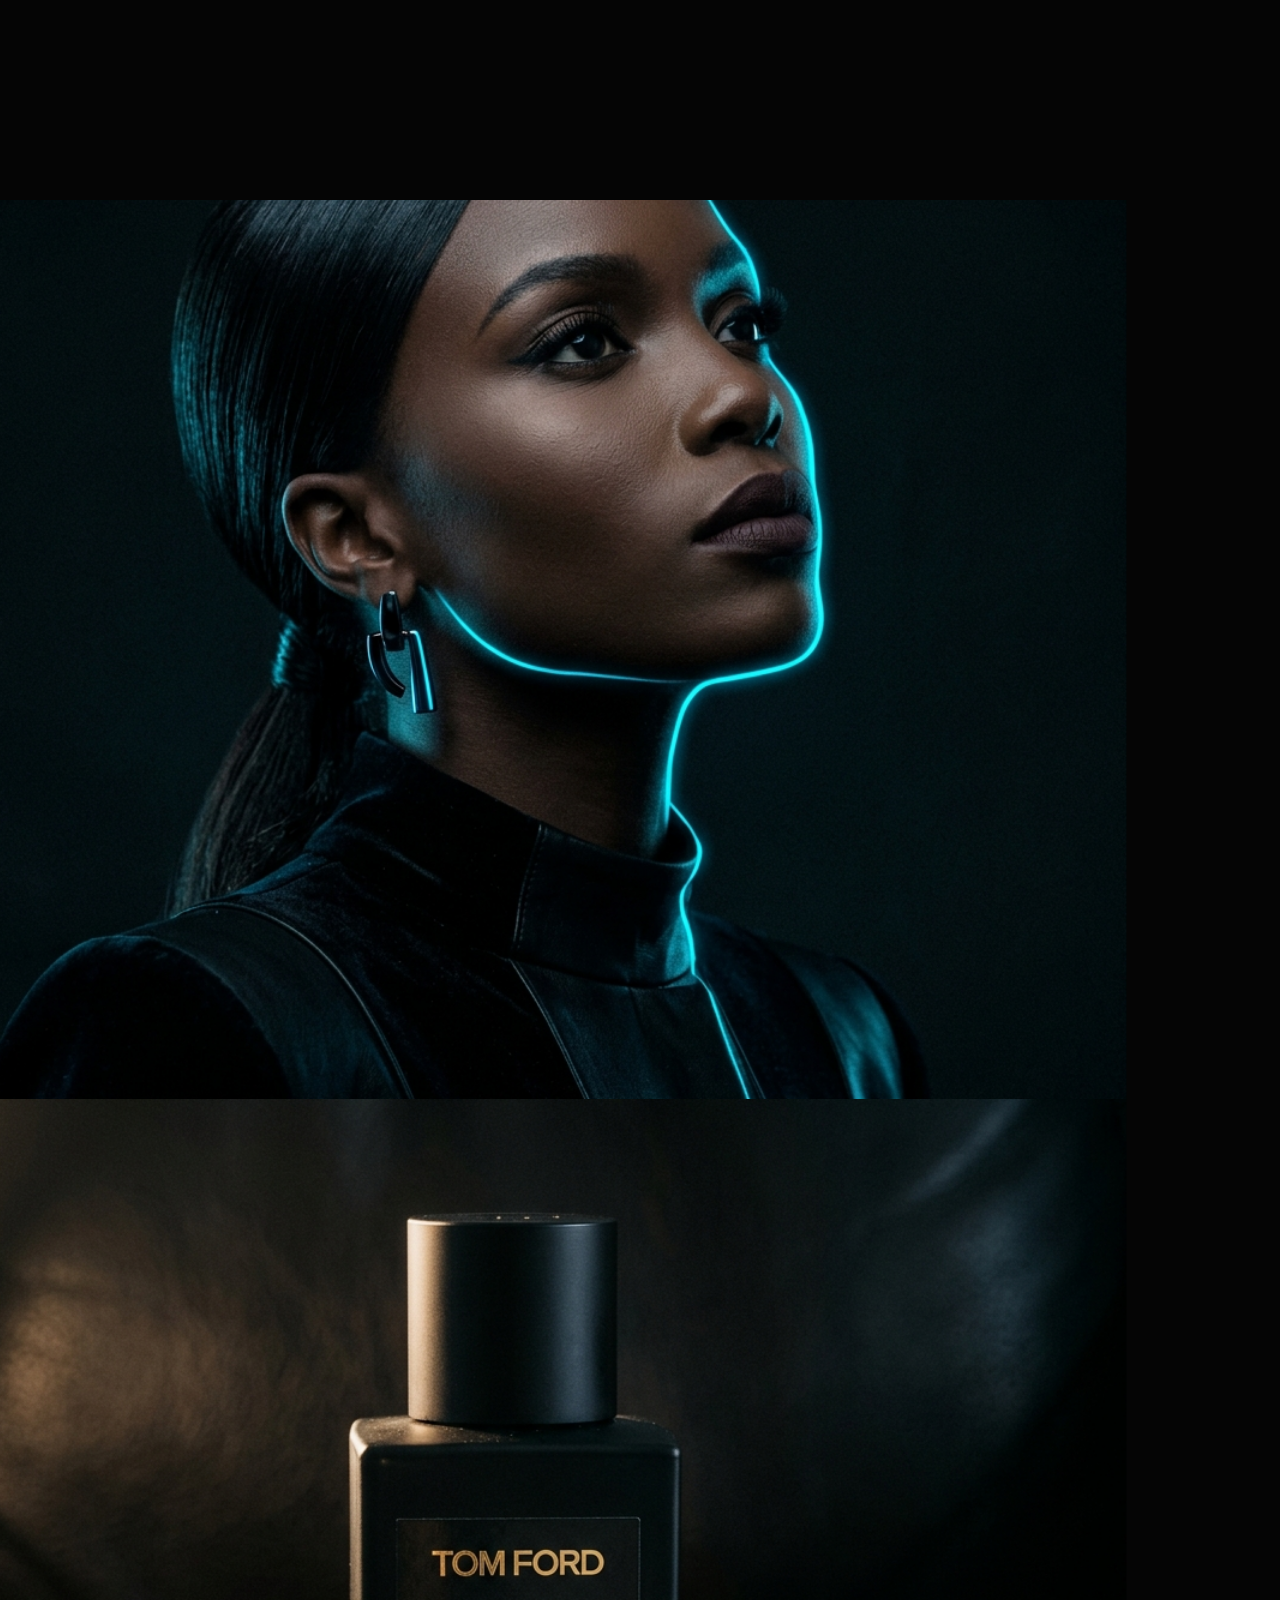
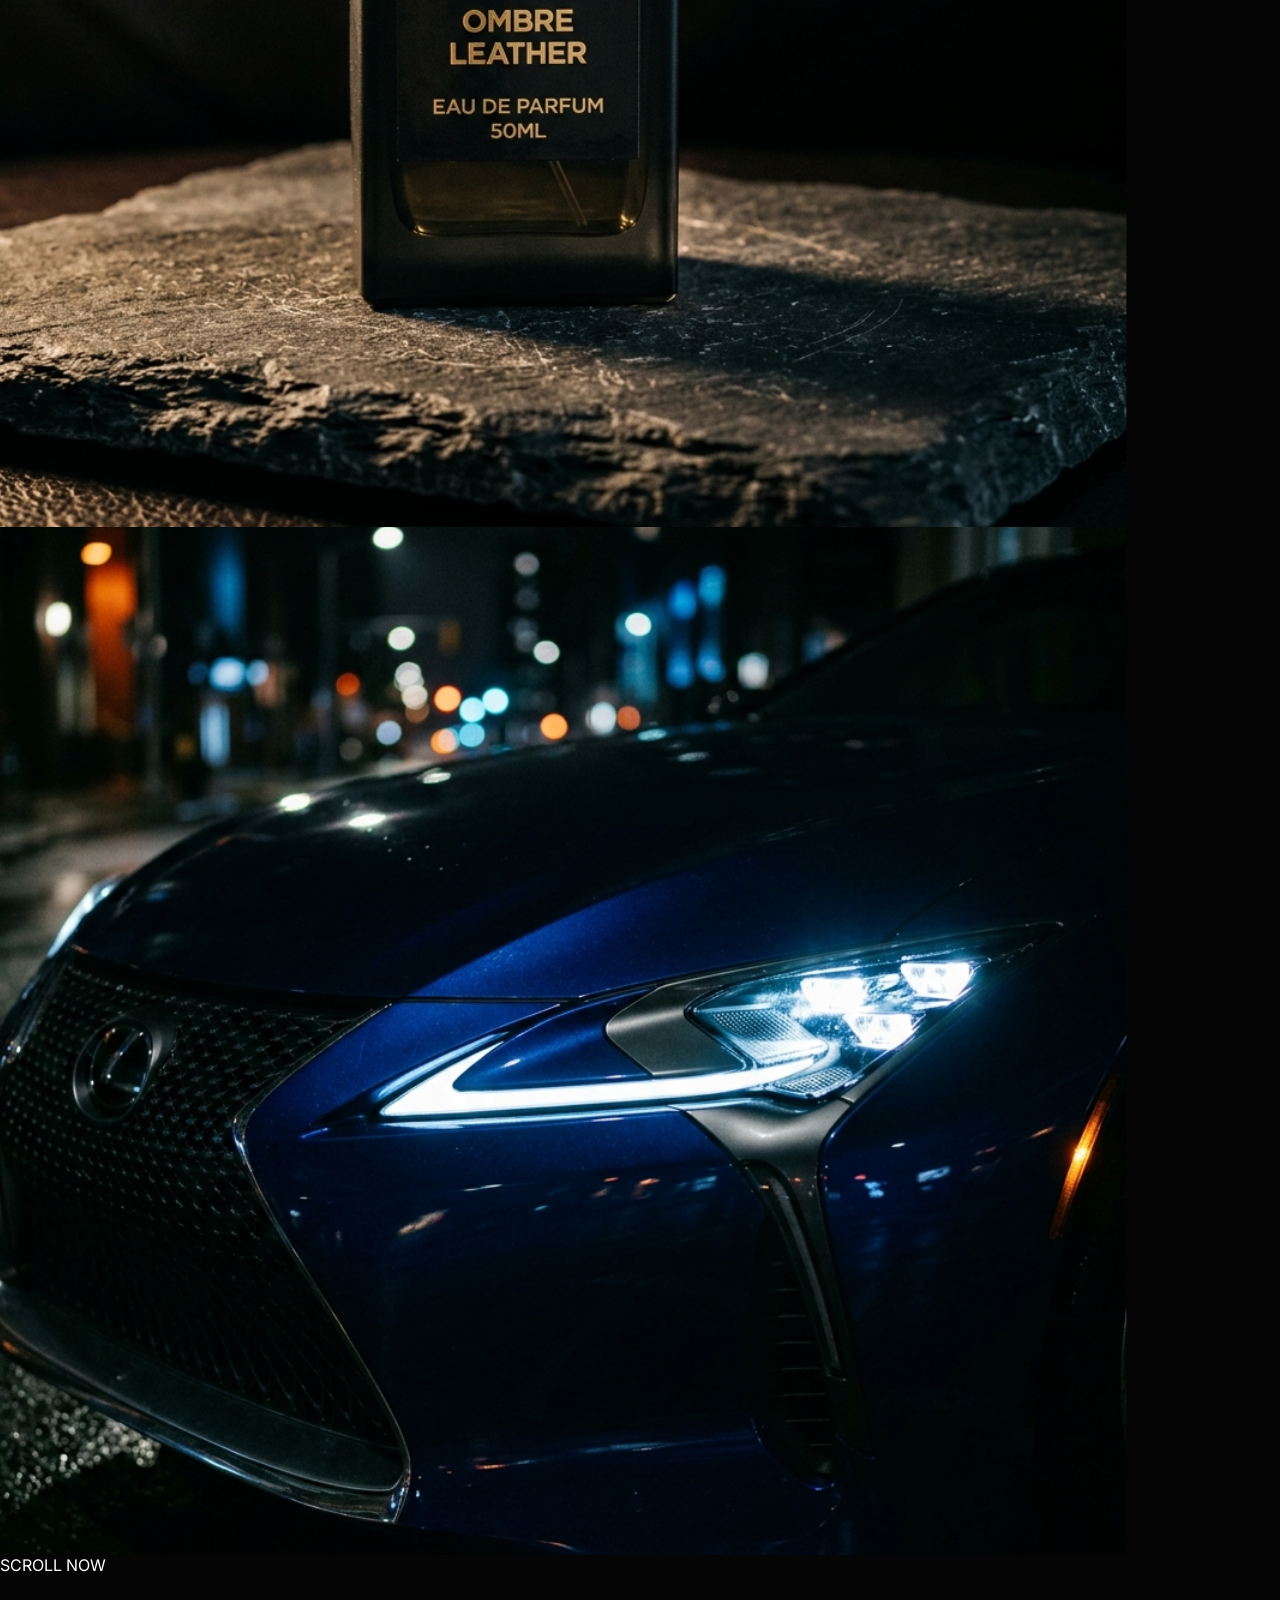
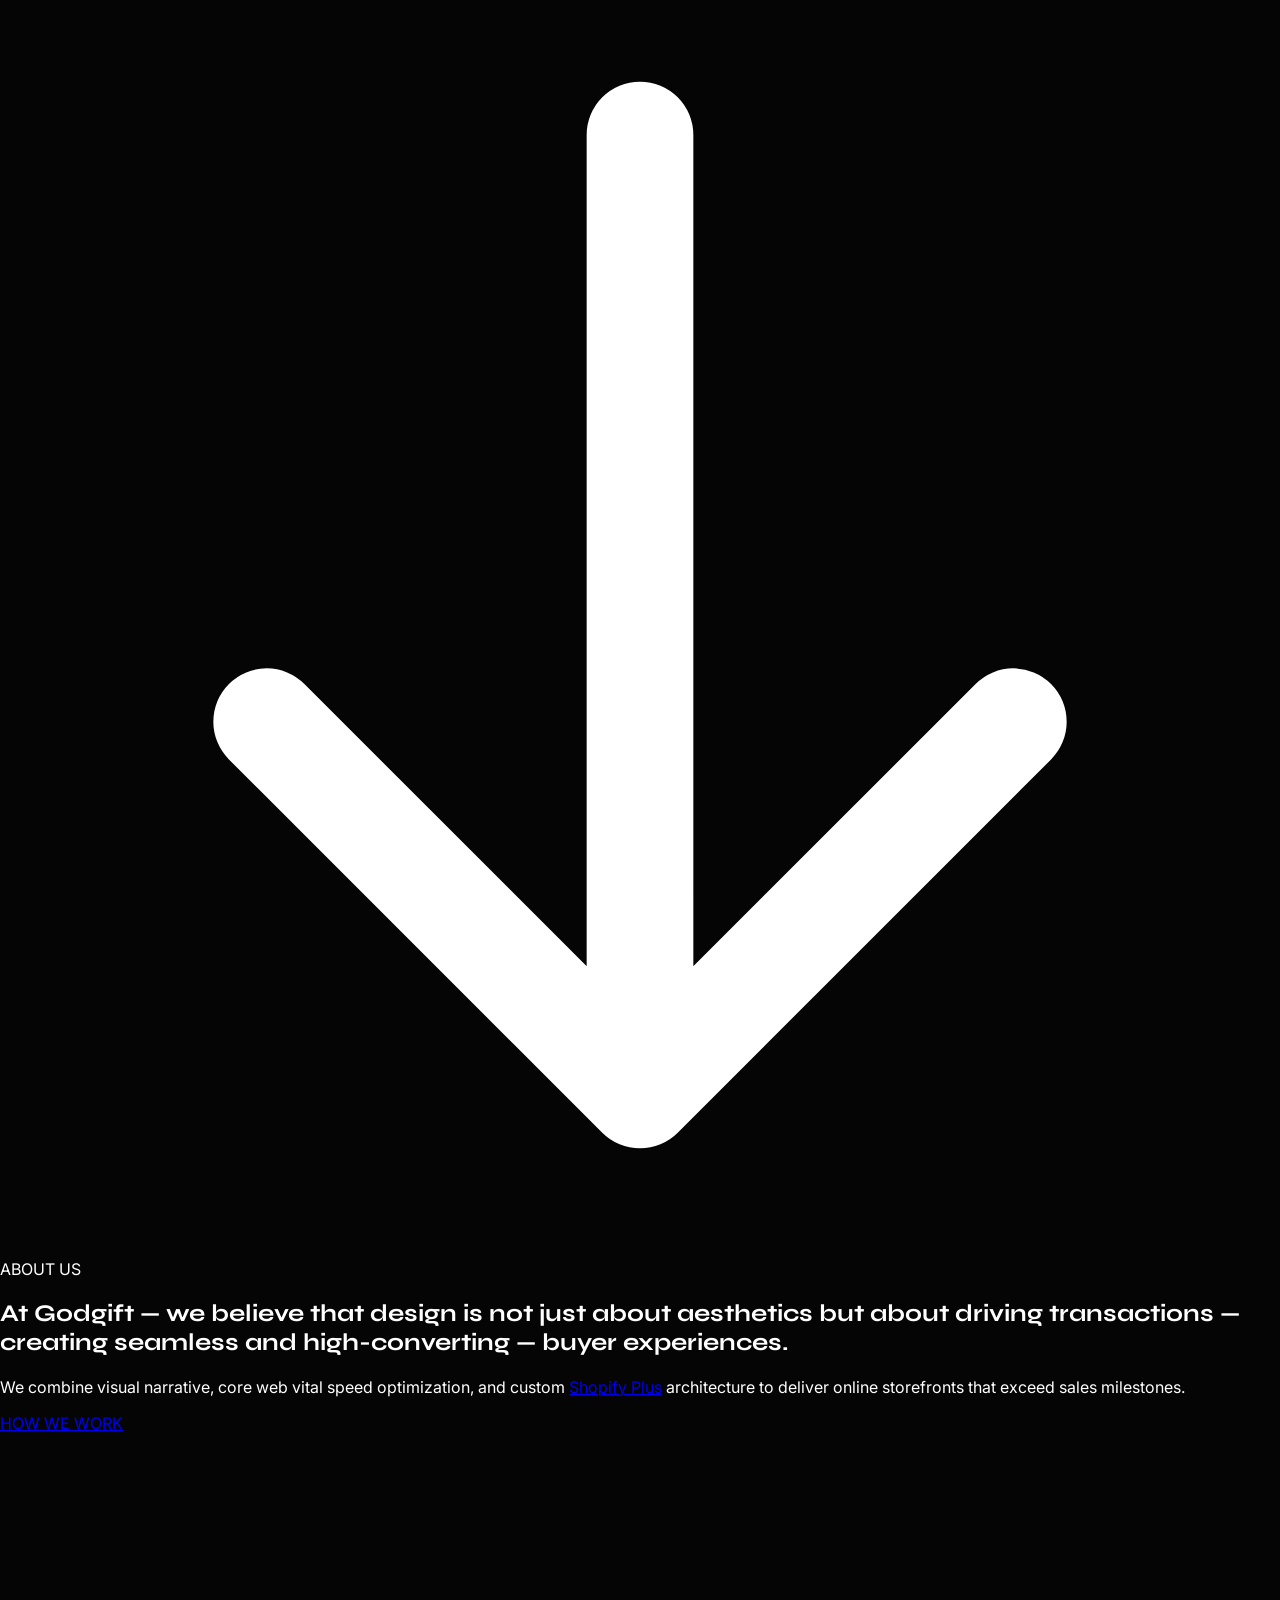
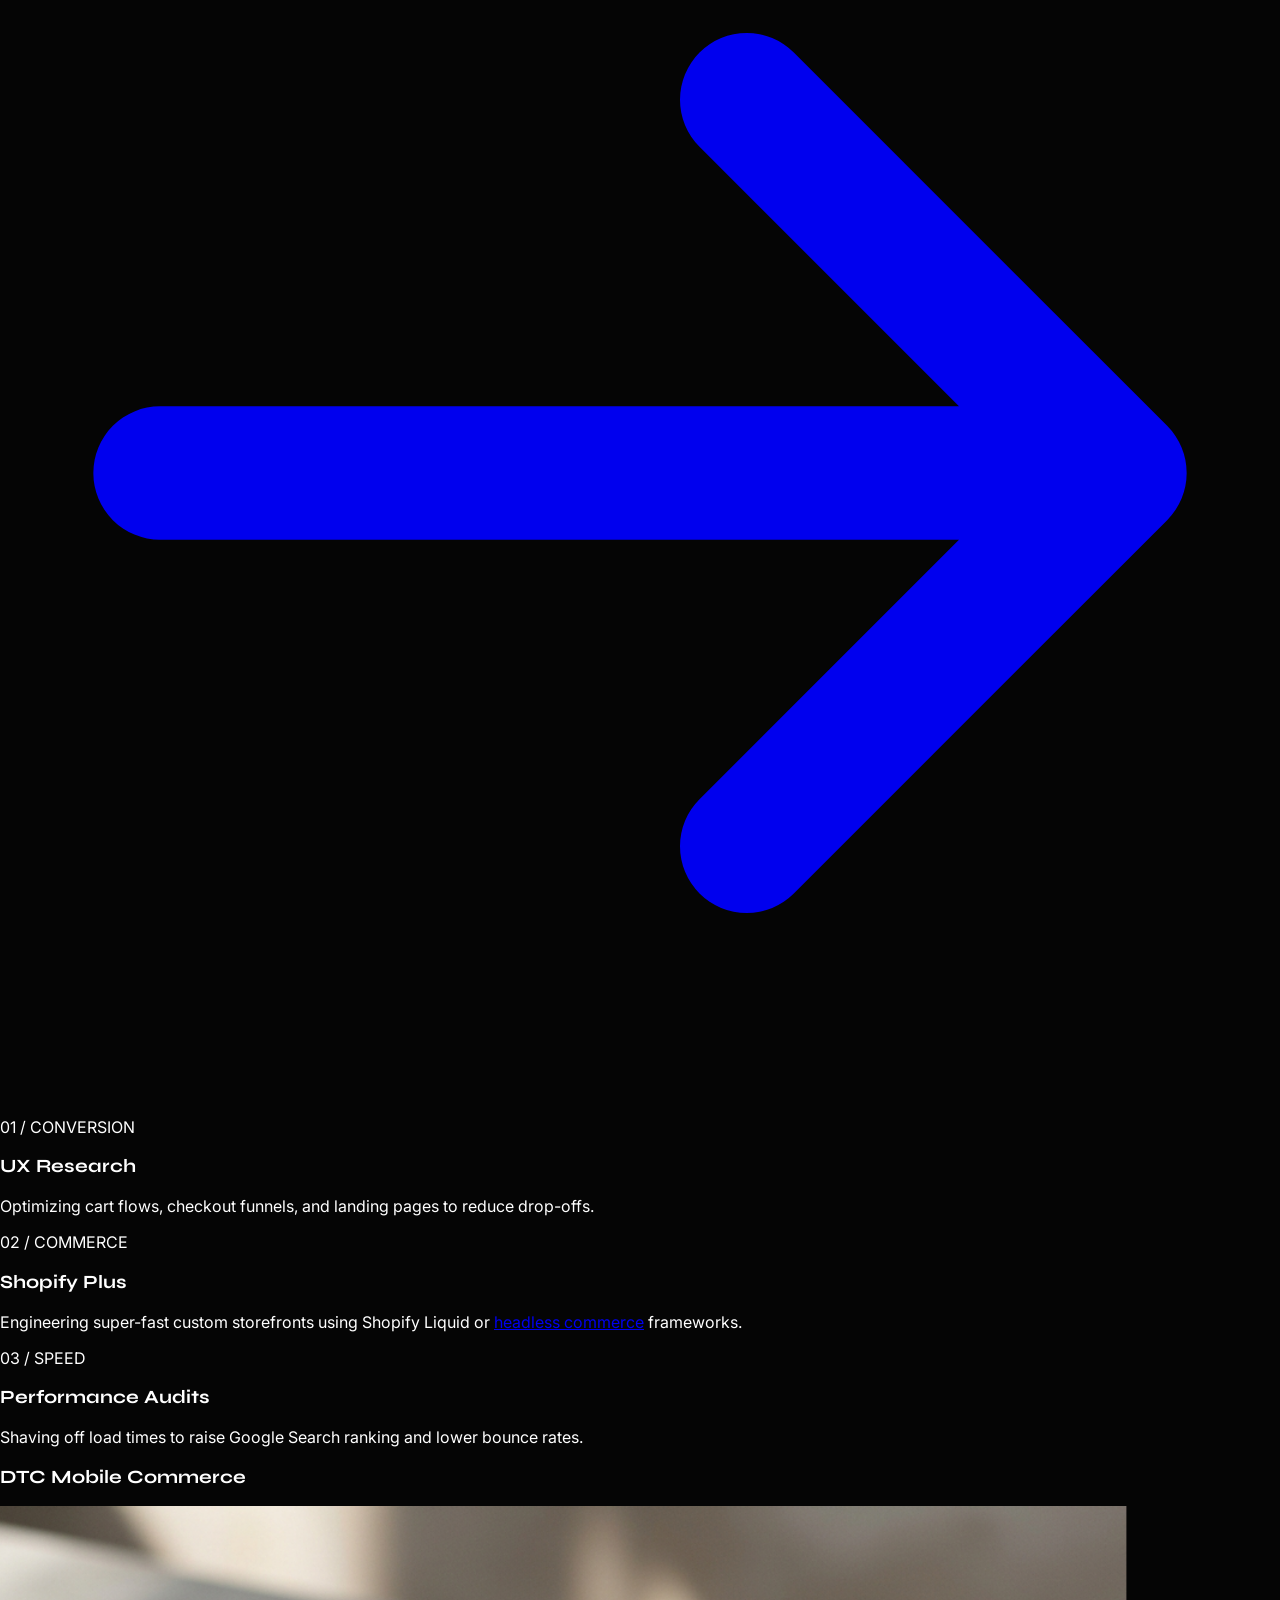
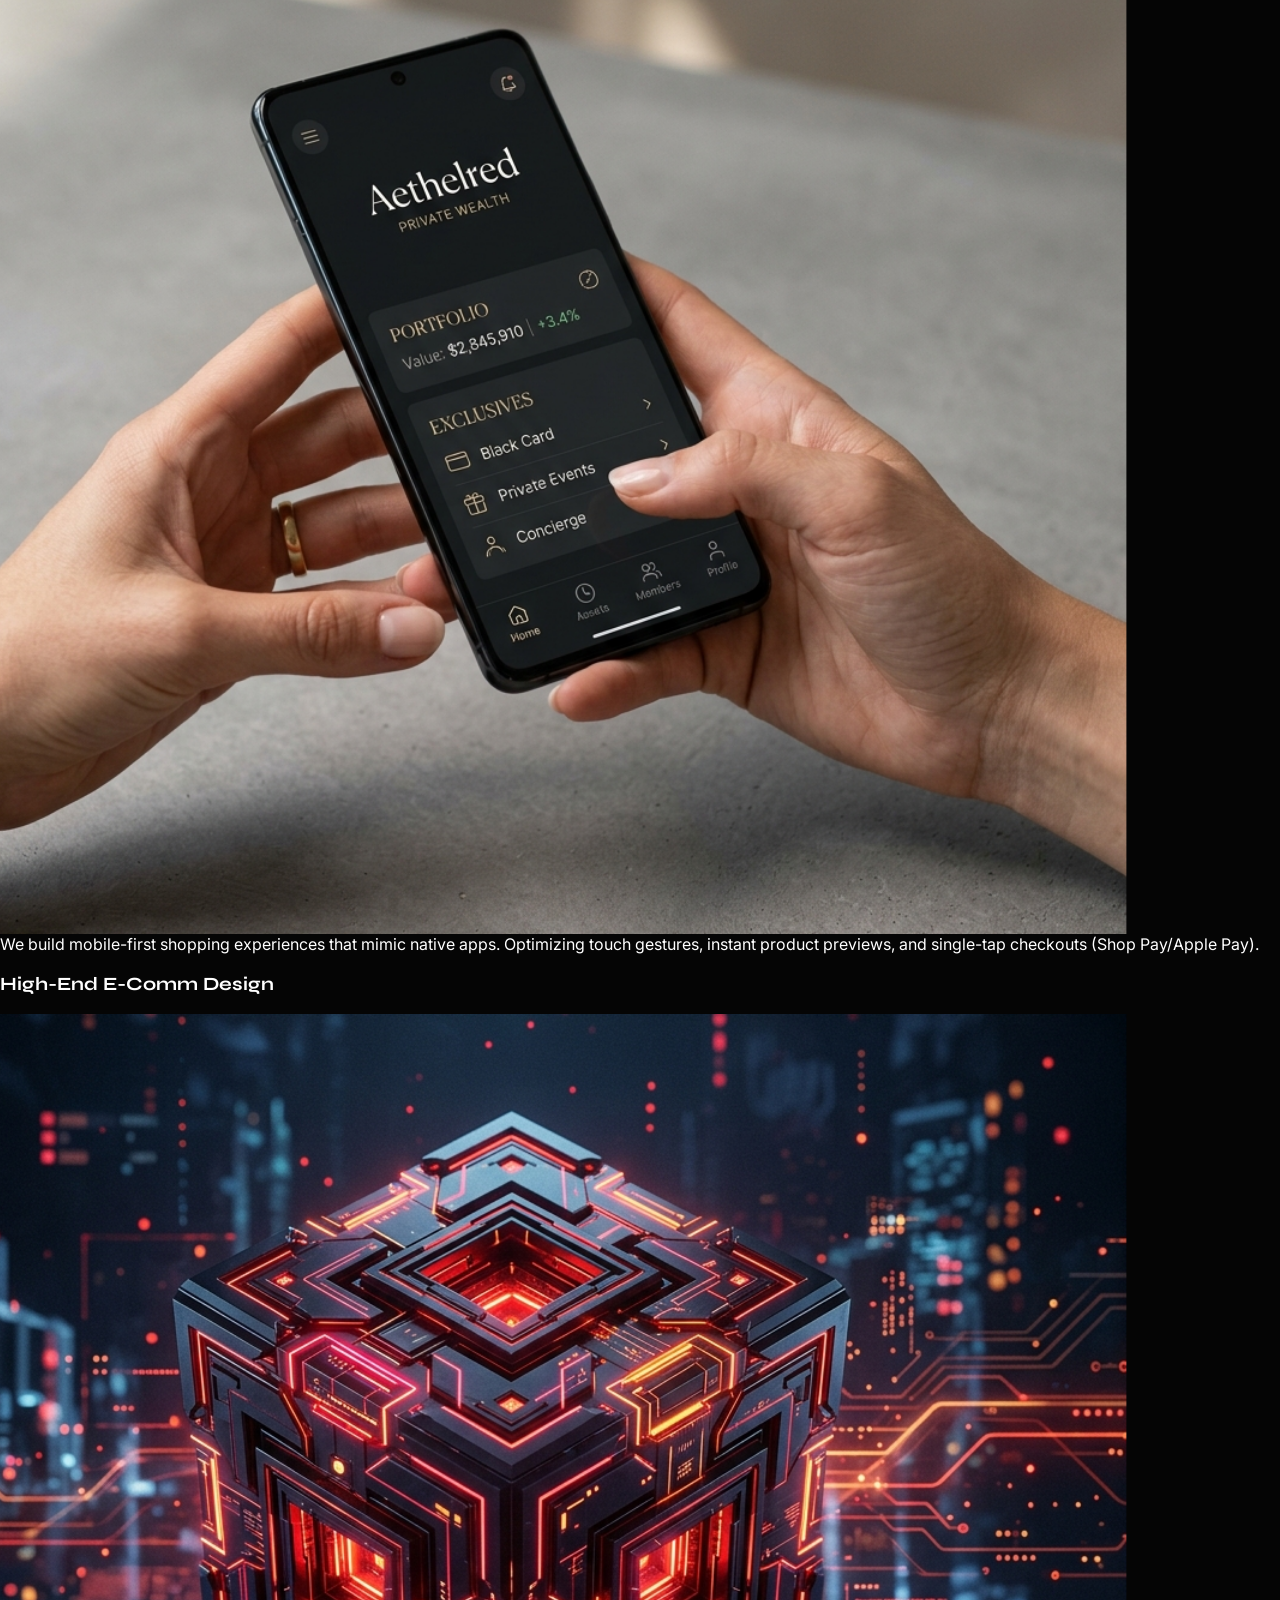
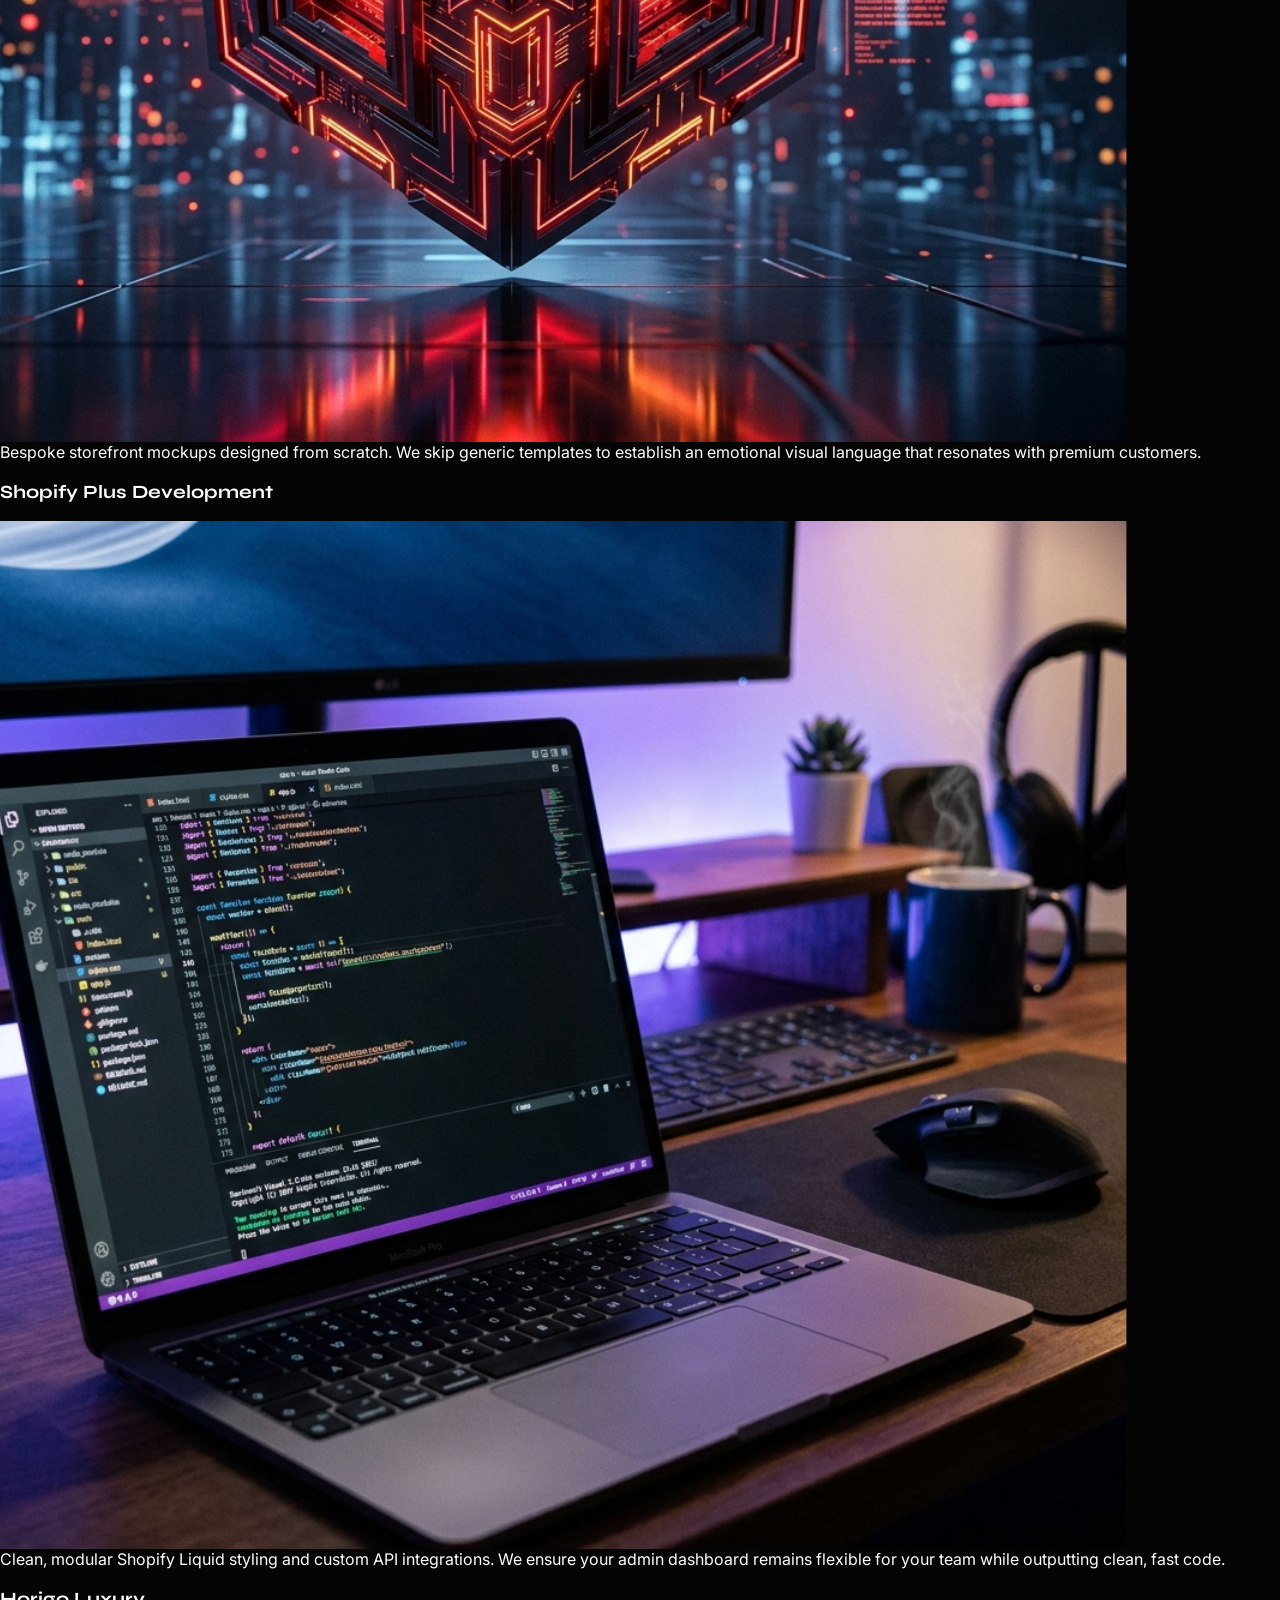
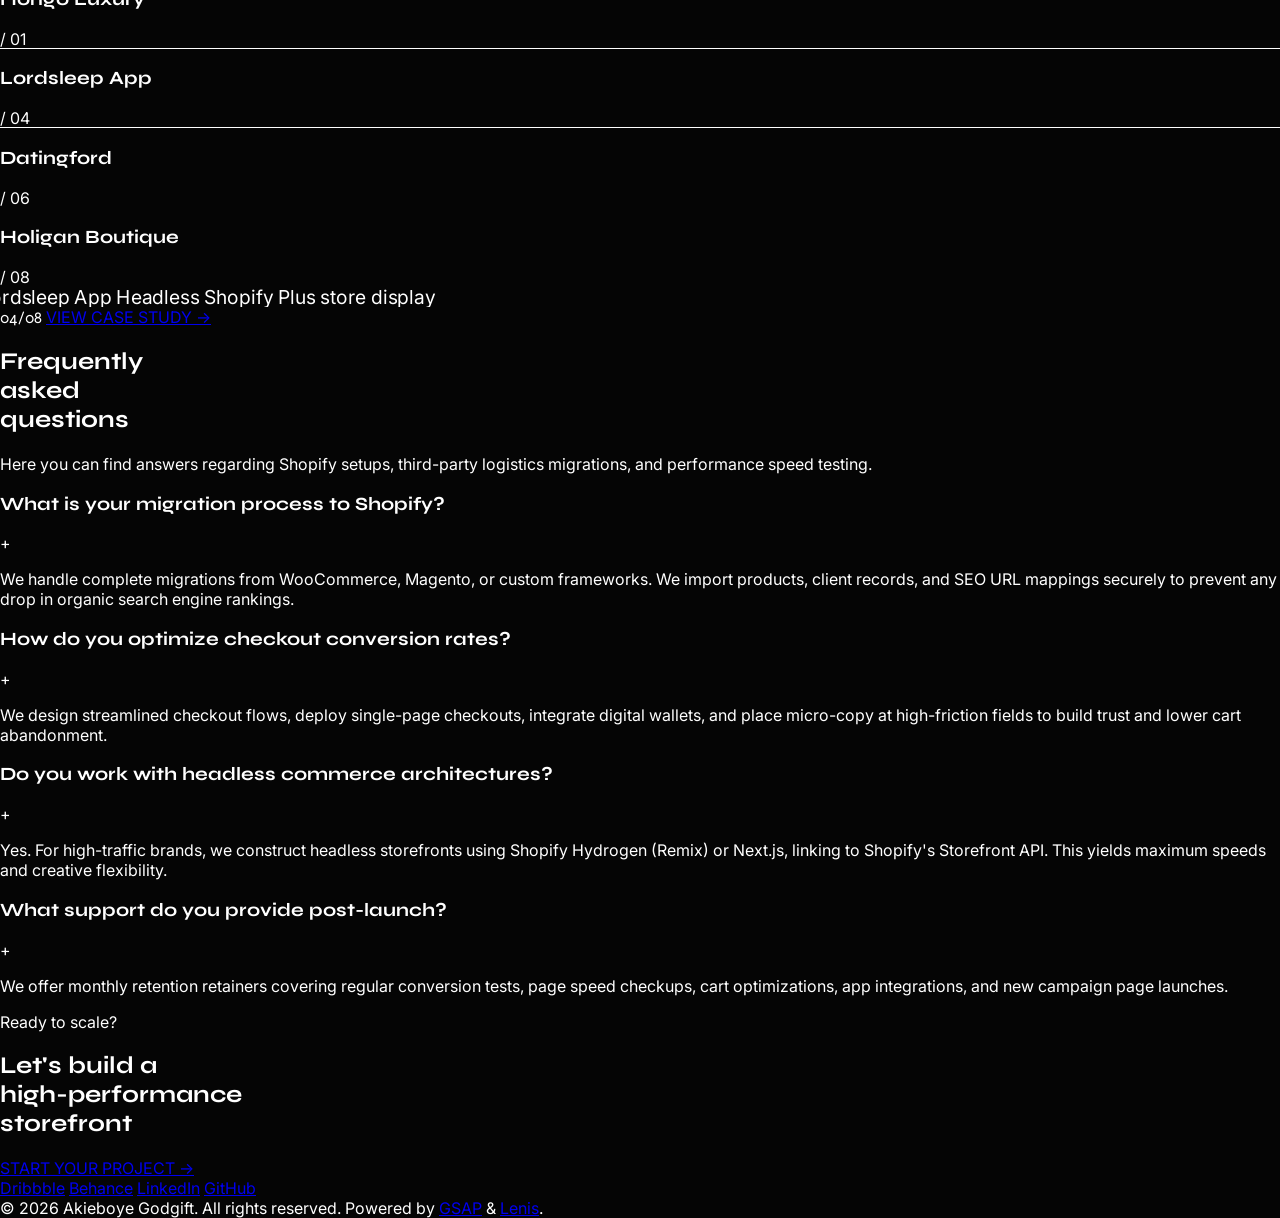
==== commit bd3bb9d9: "Optimized SEO" ====
--- a/index.html
+++ b/index.html
@@ -4,7 +4,7 @@
   <meta charset="UTF-8">
   <meta name="viewport" content="width=device-width, initial-scale=1.0">
   <title>Akieboye Godgift | High-Conversion E-Commerce Design & Development</title>
-  <meta name="description" content="Portfolio of Akieboye Godgift, a premium digital designer & developer crafting high-performance, conversion-optimized DTC e-commerce storefronts on Shopify Plus and headless architectures.">
+  <meta name="description" content="High-converting e-commerce design and custom Shopify Plus development by Akieboye Godgift. We build fast, premium storefronts that scale DTC brands.">
   
   <!-- Canonical SEO Link -->
   <link rel="canonical" href="https://godgift.design/index.html">
@@ -162,11 +162,11 @@
     <div class="relative z-10 w-full flex flex-col md:flex-row justify-between items-start md:items-center mt-6">
       <!-- Main Header Text -->
       <div class="max-w-3xl">
-        <h1 class="text-white text-5xl md:text-8xl font-bold leading-[0.9] tracking-tight mb-8">
-          Crafting<br>
-          conversion<br>
-          <span class="text-textMuted opacity-80">through<br>commerce</span>
-        </h1>
+          <h1 class="text-white text-5xl md:text-8xl font-bold leading-[0.9] tracking-tight mb-8">
+            Crafting <br>
+            conversion <br>
+            <span class="text-textMuted opacity-80">through <br>commerce</span>
+          </h1>
       </div>
       
       <!-- Right Subtext -->
@@ -238,7 +238,7 @@
               At Godgift — we believe that design is not just about aesthetics but about driving transactions — creating seamless and high-converting — buyer experiences.
             </h2>
             <p class="fade-up text-base text-gray-600 leading-relaxed max-w-md">
-              We combine visual narrative, core web vital speed optimization, and Shopify architecture to deliver online storefronts that exceed sales milestones. We translate traffic into customer loyalty.
+              We combine visual narrative, core web vital speed optimization, and custom <a href="https://www.shopify.com/plus" target="_blank" rel="noopener noreferrer" class="underline hover:text-accentViolet">Shopify Plus</a> architecture to deliver online storefronts that exceed sales milestones.
             </p>
           </div>
           <div>
@@ -261,7 +261,7 @@
           <div class="fade-up border border-gray-200 p-6 rounded-lg bg-gray-50/50 hover:shadow-lg transition-all duration-300 transform hover:-translate-y-1">
             <span class="text-xs text-textMuted block mb-2 font-mono">02 / COMMERCE</span>
             <h3 class="font-bold text-lg mb-1">Shopify Plus</h3>
-            <p class="text-xs text-gray-500">Engineering super-fast custom storefronts using Shopify Liquid or headless frameworks.</p>
+            <p class="text-xs text-gray-500">Engineering super-fast custom storefronts using Shopify Liquid or <a href="https://hydrogen.shopify.dev/" target="_blank" rel="noopener noreferrer" class="underline hover:text-accentViolet">headless commerce</a> frameworks.</p>
           </div>
           <div class="fade-up border border-gray-200 p-6 rounded-lg bg-gray-50/50 hover:shadow-lg transition-all duration-300 transform hover:-translate-y-1">
             <span class="text-xs text-textMuted block mb-2 font-mono">03 / SPEED</span>
@@ -384,7 +384,7 @@
         <!-- Left: Text -->
         <div class="lg:col-span-4">
           <h2 class="font-syne text-4xl md:text-5xl font-bold tracking-tight mb-6">
-            Frequently<br>asked<br>questions
+            Frequently <br>asked <br>questions
           </h2>
           <p class="text-textMuted text-xs max-w-[240px] leading-relaxed">
             Here you can find answers regarding Shopify setups, third-party logistics migrations, and performance speed testing.
@@ -477,7 +477,7 @@
         <div>
           <span class="text-xs text-textMuted font-mono block mb-2 uppercase">Ready to scale?</span>
           <h2 class="font-syne text-4xl md:text-7xl font-bold tracking-tight">
-            Let's build a<br>high-performance<br>storefront
+            Let's build a <br>high-performance <br>storefront
           </h2>
         </div>
         <div>
@@ -496,7 +496,7 @@
           <a href="#" class="hover:text-white transition-colors">GitHub</a>
         </div>
         <div>
-          © 2026 Akieboye Godgift. All rights reserved. Created with passion.
+          © 2026 Akieboye Godgift. All rights reserved. Powered by <a href="https://gsap.com" target="_blank" rel="noopener noreferrer" class="underline hover:text-textMuted">GSAP</a> & <a href="https://github.com/studio-freight/lenis" target="_blank" rel="noopener noreferrer" class="underline hover:text-textMuted">Lenis</a>.
         </div>
       </div>
 
--- a/assets/css/custom.css
+++ b/assets/css/custom.css
@@ -214,3 +214,18 @@
   display: inline-block;
   transform: translateY(100%);
 }
+
+/* Responsive Styles & Cursors for Static SEO Media-Query Checks */
+@media (max-width: 1024px) {
+  .custom-cursor {
+    width: 20px;
+    height: 20px;
+  }
+}
+
+@media (max-width: 768px) {
+  .custom-cursor, .custom-cursor-dot {
+    display: none !important;
+  }
+}
+
